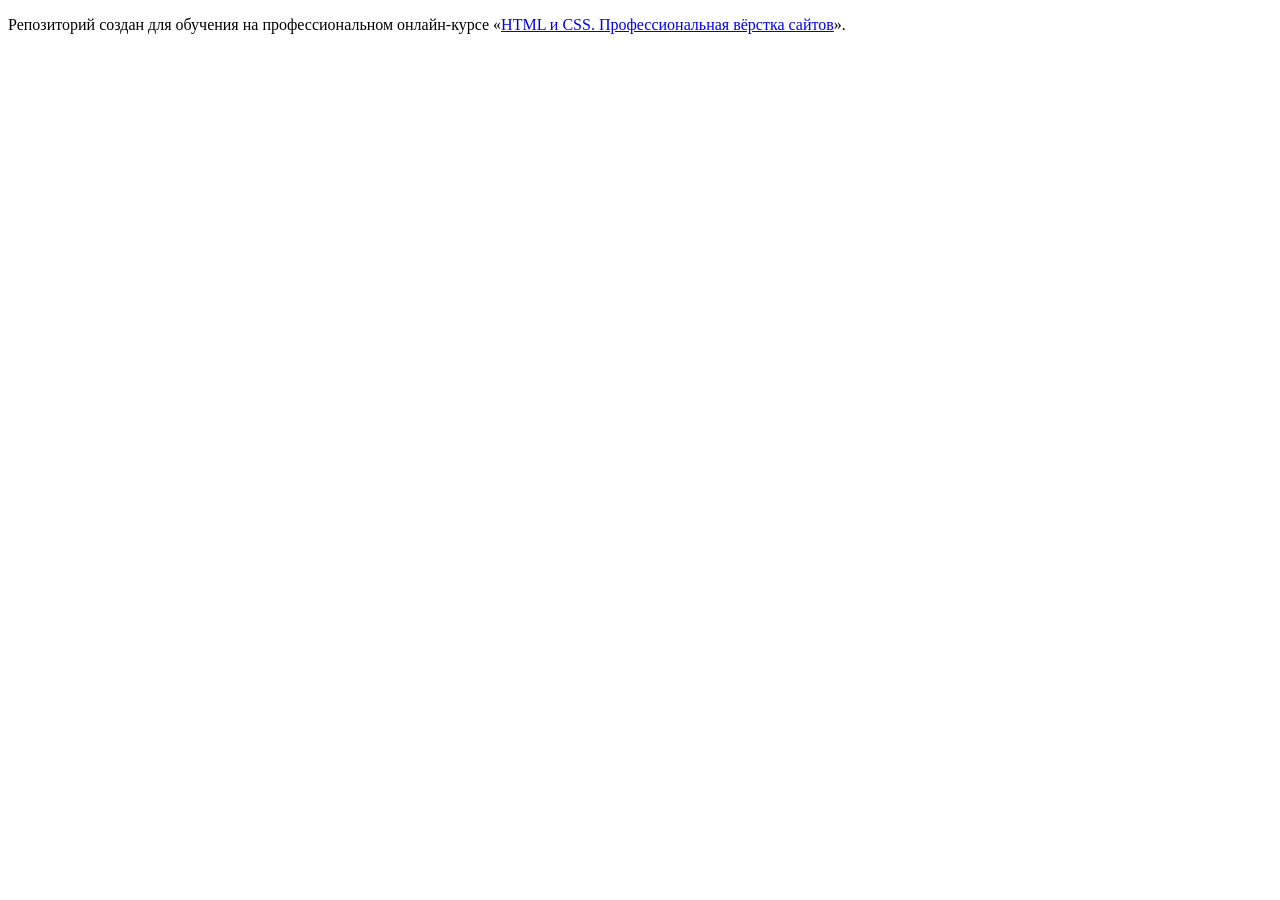
==== index.html @ 02543167 ":hatching_chick:" ====
<!DOCTYPE html>
<html lang="ru">
  <head>
    <meta charset="utf-8">
    <title>HTML Academy: Седона</title>
  </head>
  <body>

    <p>Репозиторий создан для обучения на профессиональном онлайн‑курсе «<a href="https://htmlacademy.ru/intensive/htmlcss">HTML и CSS. Профессиональная вёрстка сайтов</a>».</p>

  </body>
</html>
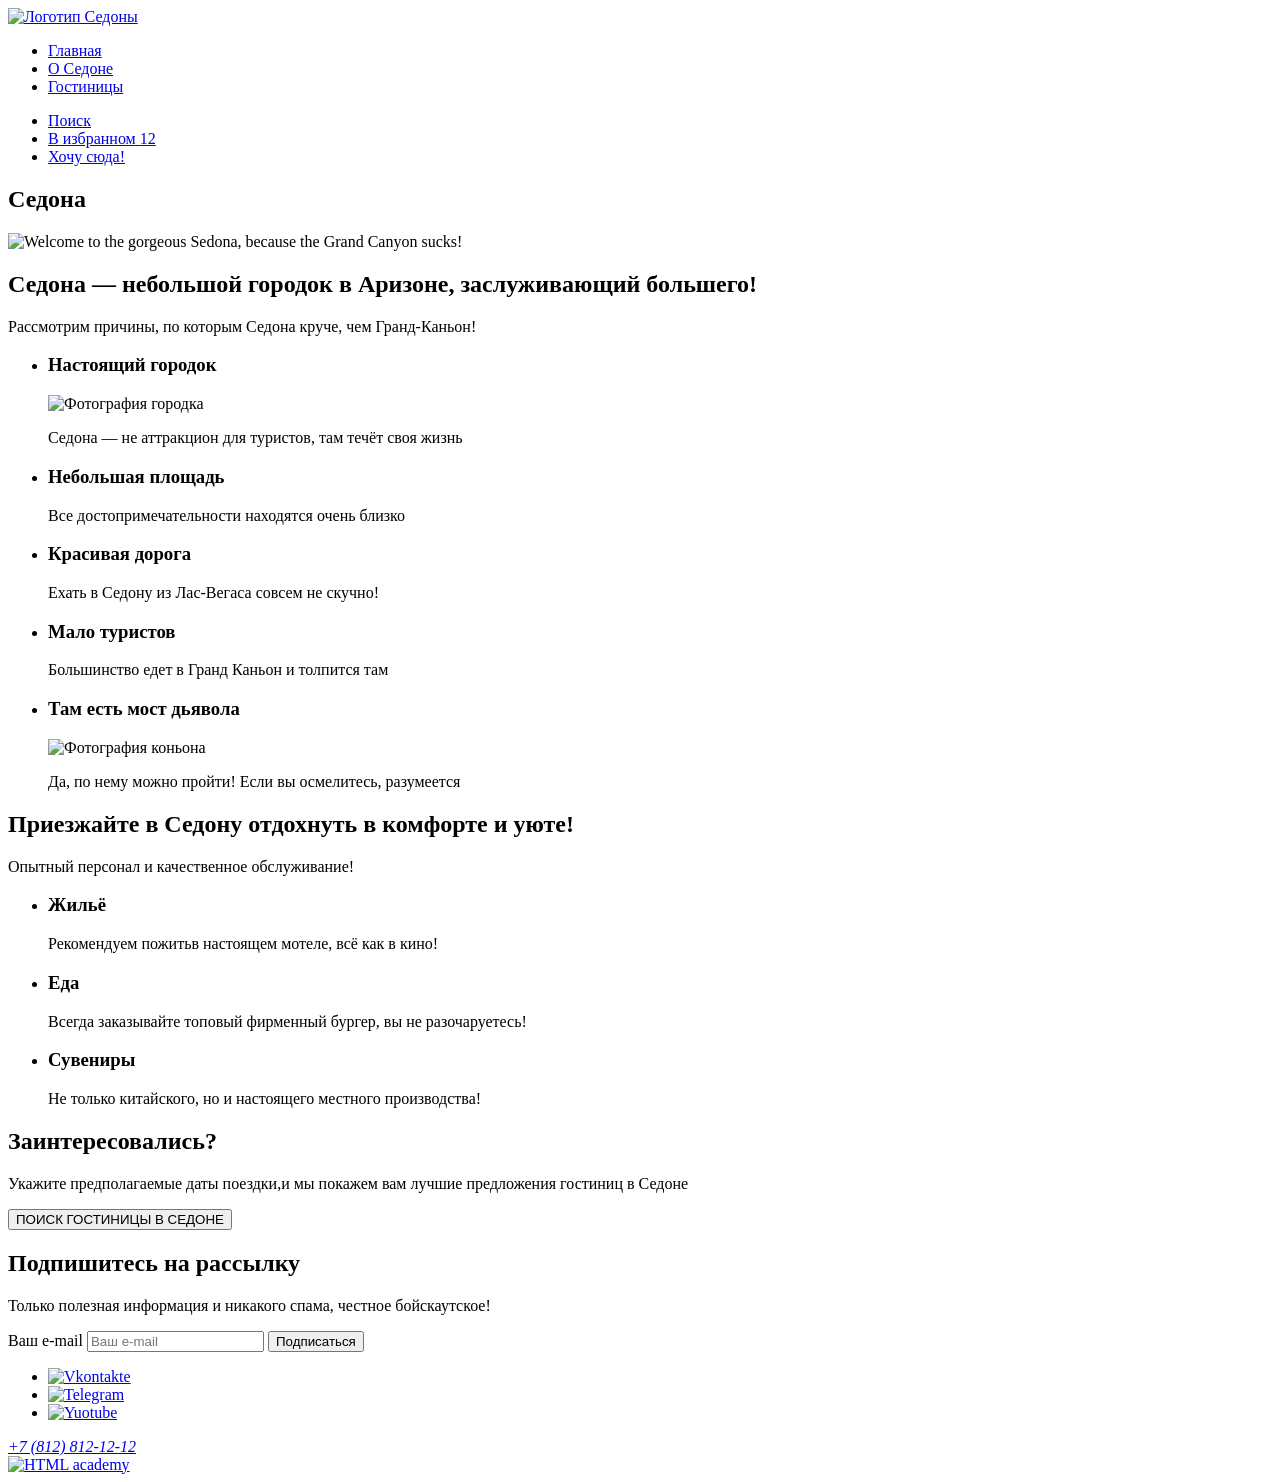
==== commit 915766ef: "Добавляет разметку всех страниц" ====
--- a/index.html
+++ b/index.html
@@ -2,11 +2,137 @@
 <html lang="ru">
   <head>
     <meta charset="utf-8">
-    <title>HTML Academy: Седона</title>
+    <title>Седона</title>
   </head>
   <body>
-
-    <p>Репозиторий создан для обучения на профессиональном онлайн‑курсе «<a href="https://htmlacademy.ru/intensive/htmlcss">HTML и CSS. Профессиональная вёрстка сайтов</a>».</p>
-
+    <header class="page-header">
+      <a href="index.html" class="header-logo">
+        <img src="#" alt="Логотип Седоны">
+      </a>
+      <nav class="navigation">
+        <ul class="navigation-list">
+          <li class="navigation-item navigation-item-current ">
+            <a class="navigation-link" href="index.html">Главная</a>
+          </li>
+          <li class="navigation-item">
+            <a class="navigation-link" href="#">О Седоне</a>
+          </li>
+          <li class="navigation-item">
+            <a class="navigation-link" href="catalog.html">Гостиницы</a>
+          </li>
+        </ul>
+        <ul class="navigation-list navigation-user">
+          <li class="navigation-item">
+            <a class="navigation-link" href="#">
+              <span class="visually-hidden">Поиск</span>
+            </a>
+          </li>
+          <li class="navigation-item">
+            <a class="navigation-link" href="#">
+              <span class="visually-hidden">В избранном</span>
+              <span class="count">12</span>
+            </a>
+          </li>
+          <li class="navigation-item">
+            <a class="navigation-link" href="#">
+              Хочу сюда!
+            </a>
+          </li>
+        </ul>
+      </nav>
+    </header>
+    <main class="main-index">
+      <section class="hero">
+        <h1 class="visually-hidden">Седона</h1>
+        <img src="#" alt="Welcome to the gorgeous Sedona, because the Grand Canyon sucks!">
+      </section>
+      <section class="advantages">
+        <h2 class="advantages-title">Седона — небольшой городок в Аризоне, заслуживающий большего!</h2>
+        <p class="advantages-discription">
+          Рассмотрим причины, по которым Седона круче, чем Гранд-Каньон!
+        </p>
+        <ul class="advantages-list">
+          <li class="advantages-item">
+            <h3 class="advantages-title">Настоящий городок</h3>
+            <img src="#" alt="Фотография городка">
+            <p class="advantages-discription">
+              Седона — не аттракцион для туристов, там течёт своя жизнь
+            </p>
+          </li>
+          <li class="advantages-item">
+            <h3 class="advantages-title">Небольшая площадь</h3>
+            <p class="advantages-discription">
+              Все достопримечательности находятся очень близко
+            </p>
+          </li>
+          <li class="advantages-item">
+            <h3 class="advantages-title">Красивая дорога</h3>
+            <p class="advantages-discription">
+              Ехать в Седону из Лас-Вегаса совсем не скучно!
+            </p>
+          </li>
+          <li class="advantages-item">
+            <h3 class="advantages-title">Мало туристов</h3>
+            <p class="advantages-discription">
+              Большинство едет в Гранд Каньон и толпится там
+            </p>
+          </li>
+          <li class="advantages-item">
+            <h3 class="advantages-title">Там есть мост дьявола</h3>
+            <img src="#" alt="Фотография коньона">
+            <p class="advantages-discription">Да, по нему можно пройти! Если вы осмелитесь, разумеется</p>
+          </li>
+        </ul>
+      </section>
+      <section class="services">
+        <h2 class="section-title">Приезжайте в Седону отдохнуть в комфорте и уюте!</h2>
+        <p class="services-discription">Опытный персонал и качественное обслуживание!</p>
+        <ul class="services-list">
+          <li class="services-item">
+            <h3 class="services-title">Жильё</h3>
+            <p class="services-discription">Рекомендуем пожитьв настоящем мотеле,
+    всё как в кино!</p>
+          </li>
+          <li class="services-item">
+            <h3 class="services-title">Еда</h3>
+            <p class="services-discription">Всегда заказывайте
+    топовый фирменный бургер, вы не разочаруетесь!</p>
+          </li>
+          <li class="services-item">
+            <h3 class="services-title">Сувениры</h3>
+            <p class="services-discription">Не только китайского,
+    но и настоящего местного производства!</p>
+          </li>
+        </ul>
+      </section>
+      <section class="booking">
+        <h2 class="booking-title">Заинтересовались?</h2>
+        <p class="booking-discription">Укажите предполагаемые даты поездки,и мы покажем вам лучшие предложения гостиниц в Седоне</p>
+        <button class="button" type="button">ПОИСК ГОСТИНИЦЫ В СЕДОНЕ</button>
+      </section>
+      <section class="newsletters">
+        <h2 class="newsletters-title">Подпишитесь на рассылку</h2>
+        <p class="newsletters-discription" >Только полезная информация и никакого спама, честное бойскаутское!</p>
+        <form class="newsletters-form" action="https://echo.htmlacademy.ru/" method="post">
+          <label class="visually-hidden"> Ваш e-mail
+            <input class="field" type="text" name="newsletters-email" placeholder="Ваш e-mail" required>
+          </label>
+          <button class="button" type="submit">Подписаться</button>
+        </form>
+      </section>
+    </main>
+    <footer class="page-footer">
+      <ul class="footer-social-contact">
+          <li class="social-contact-item"><a href="#"><img src="#" alt="Vkontakte"></a></li>
+          <li class="social-contact-item"><a href="#"><img src="#" alt="Telegram"></a></li>
+          <li class="social-contact-item"><a href="#"><img src="#" alt="Yuotube"></a></li>
+      </ul>
+      <address class="footer-contact">
+        <a class="footer-contact-phone" href="tel:+78128121212">+7 (812) 812-12-12</a>
+      </address>
+      <a class="" href="https://htmlacademy.ru/intensive/htmlcss">
+        <img src="#" alt="HTML academy">
+      </a>
+    </footer>
   </body>
 </html>
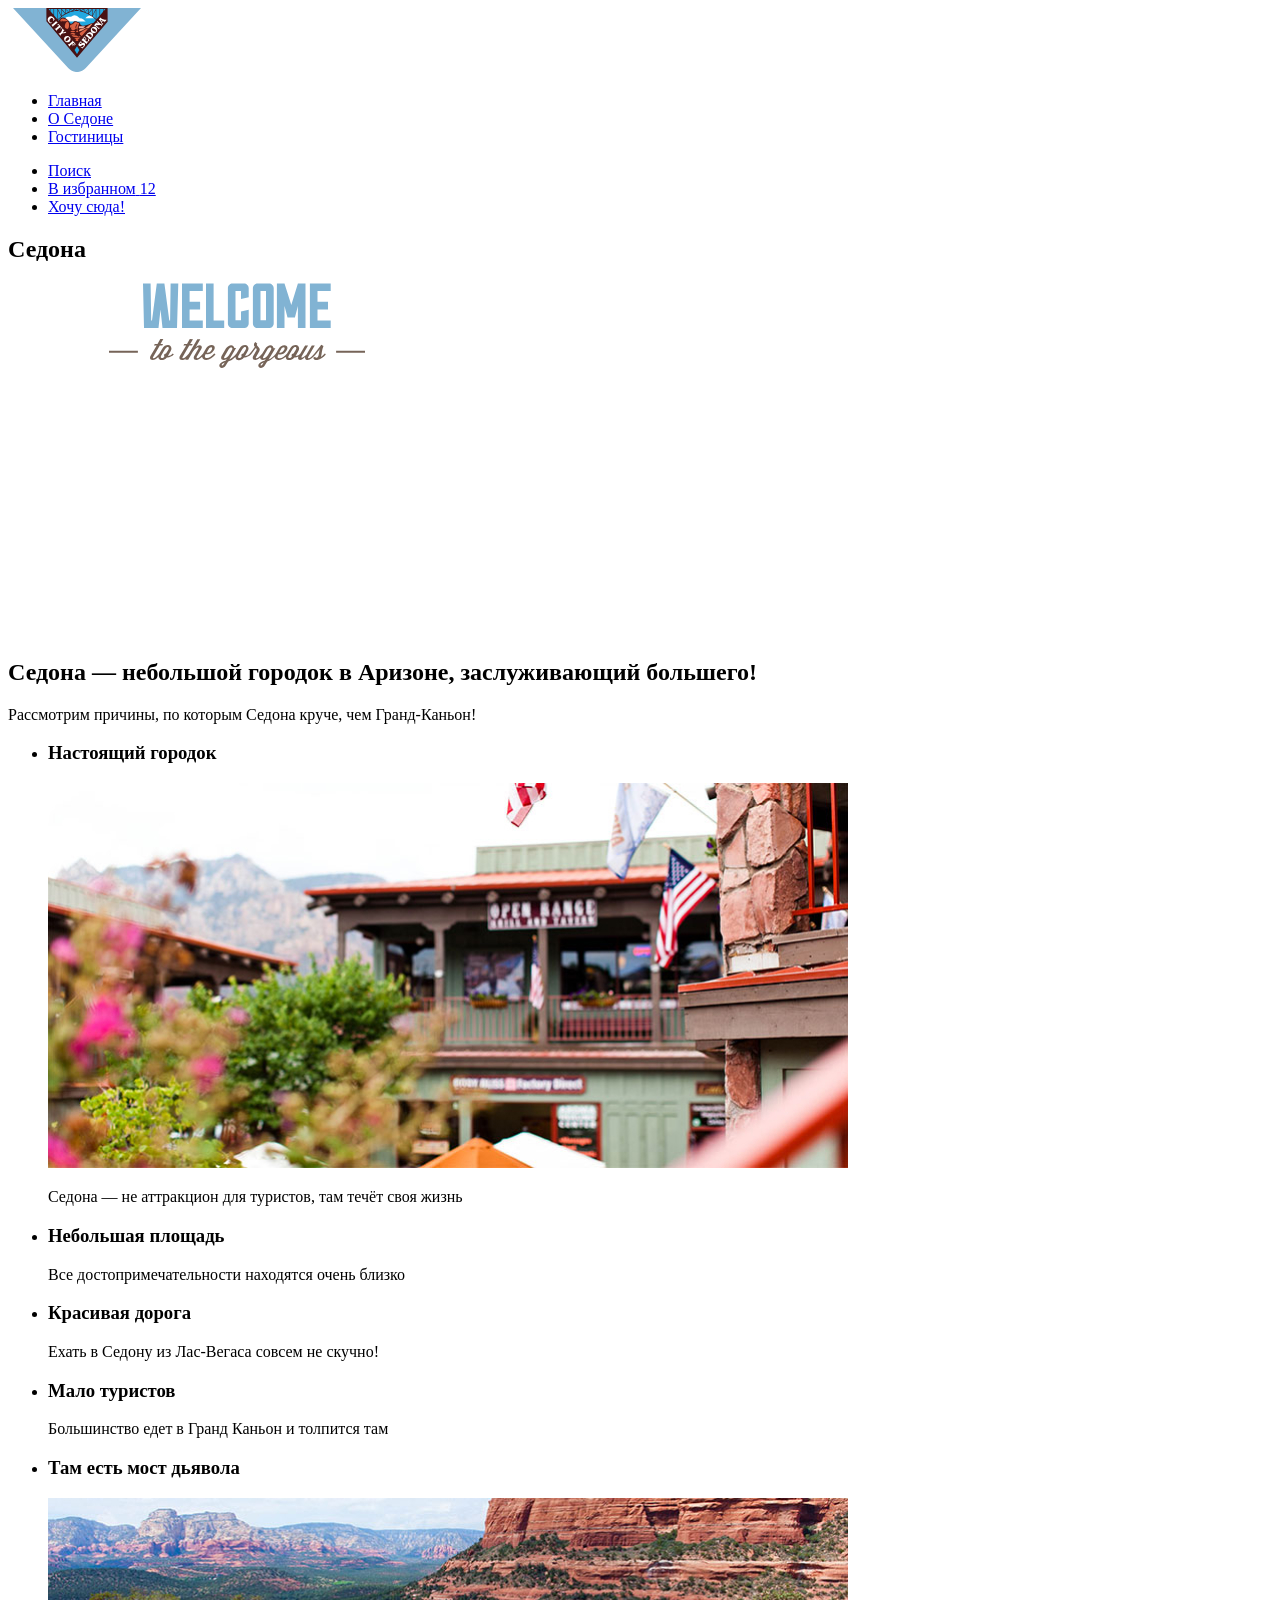
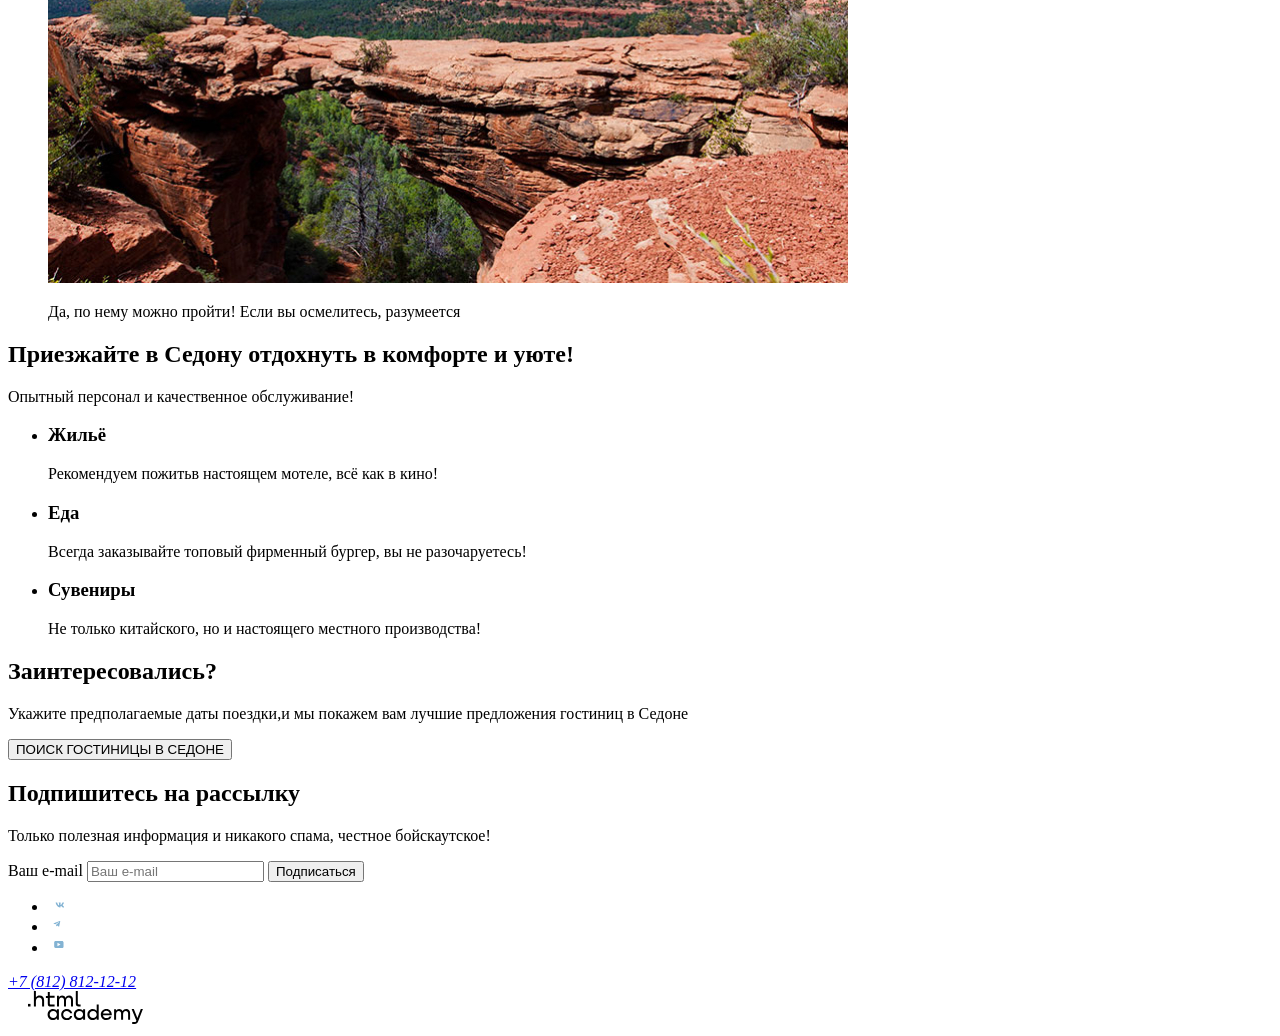
==== commit 9fd0c810: "Добавляет графику частично" ====
--- a/index.html
+++ b/index.html
@@ -1,13 +1,15 @@
 <!DOCTYPE html>
 <html lang="ru">
+
   <head>
     <meta charset="utf-8">
     <title>Седона</title>
   </head>
+
   <body>
     <header class="page-header">
       <a href="index.html" class="header-logo">
-        <img src="#" alt="Логотип Седоны">
+        <img src="images/logo-Sedona.svg"  width="138" height="64" alt="Логотип Седоны">
       </a>
       <nav class="navigation">
         <ul class="navigation-list">
@@ -44,7 +46,7 @@
     <main class="main-index">
       <section class="hero">
         <h1 class="visually-hidden">Седона</h1>
-        <img src="#" alt="Welcome to the gorgeous Sedona, because the Grand Canyon sucks!">
+        <img src="images/welcome-sedona.svg" width="458" height="352" alt="Welcome to the gorgeous Sedona, because the Grand Canyon sucks!">
       </section>
       <section class="advantages">
         <h2 class="advantages-title">Седона — небольшой городок в Аризоне, заслуживающий большего!</h2>
@@ -54,7 +56,7 @@
         <ul class="advantages-list">
           <li class="advantages-item">
             <h3 class="advantages-title">Настоящий городок</h3>
-            <img src="#" alt="Фотография городка">
+            <img src="images/photo-1.jpg" width="800" height="385" alt="Фотография городка">
             <p class="advantages-discription">
               Седона — не аттракцион для туристов, там течёт своя жизнь
             </p>
@@ -79,7 +81,7 @@
           </li>
           <li class="advantages-item">
             <h3 class="advantages-title">Там есть мост дьявола</h3>
-            <img src="#" alt="Фотография коньона">
+            <img src="images/photo-2.jpg" width="800" height="385" alt="Фотография коньона">
             <p class="advantages-discription">Да, по нему можно пройти! Если вы осмелитесь, разумеется</p>
           </li>
         </ul>
@@ -91,30 +93,31 @@
           <li class="services-item">
             <h3 class="services-title">Жильё</h3>
             <p class="services-discription">Рекомендуем пожитьв настоящем мотеле,
-    всё как в кино!</p>
+              всё как в кино!</p>
           </li>
           <li class="services-item">
             <h3 class="services-title">Еда</h3>
             <p class="services-discription">Всегда заказывайте
-    топовый фирменный бургер, вы не разочаруетесь!</p>
+              топовый фирменный бургер, вы не разочаруетесь!</p>
           </li>
           <li class="services-item">
             <h3 class="services-title">Сувениры</h3>
             <p class="services-discription">Не только китайского,
-    но и настоящего местного производства!</p>
+              но и настоящего местного производства!</p>
           </li>
         </ul>
       </section>
       <section class="booking">
         <h2 class="booking-title">Заинтересовались?</h2>
-        <p class="booking-discription">Укажите предполагаемые даты поездки,и мы покажем вам лучшие предложения гостиниц в Седоне</p>
+        <p class="booking-discription">Укажите предполагаемые даты поездки,и мы покажем вам лучшие предложения гостиниц
+          в Седоне</p>
         <button class="button" type="button">ПОИСК ГОСТИНИЦЫ В СЕДОНЕ</button>
       </section>
       <section class="newsletters">
         <h2 class="newsletters-title">Подпишитесь на рассылку</h2>
-        <p class="newsletters-discription" >Только полезная информация и никакого спама, честное бойскаутское!</p>
+        <p class="newsletters-discription">Только полезная информация и никакого спама, честное бойскаутское!</p>
         <form class="newsletters-form" action="https://echo.htmlacademy.ru/" method="post">
-          <label class="visually-hidden"> Ваш e-mail
+          <label class="visually-hidden"> <span class="visually-hidden">Ваш e-mail</span>
             <input class="field" type="text" name="newsletters-email" placeholder="Ваш e-mail" required>
           </label>
           <button class="button" type="submit">Подписаться</button>
@@ -123,16 +126,17 @@
     </main>
     <footer class="page-footer">
       <ul class="footer-social-contact">
-          <li class="social-contact-item"><a href="#"><img src="#" alt="Vkontakte"></a></li>
-          <li class="social-contact-item"><a href="#"><img src="#" alt="Telegram"></a></li>
-          <li class="social-contact-item"><a href="#"><img src="#" alt="Yuotube"></a></li>
+        <li class="social-contact-item"><a href="#"><img src="images/social-vk.svg" width="24" height="14" alt="Vkontakte"></a></li>
+        <li class="social-contact-item"><a href="#"><img src="images/social-telegram.svg" width="18" height="16" alt="Telegram"></a></li>
+        <li class="social-contact-item"><a href="#"><img src="images/social-youtube.svg" width="22" height="17" alt="Yuotube"></a></li>
       </ul>
       <address class="footer-contact">
         <a class="footer-contact-phone" href="tel:+78128121212">+7 (812) 812-12-12</a>
       </address>
       <a class="" href="https://htmlacademy.ru/intensive/htmlcss">
-        <img src="#" alt="HTML academy">
+        <img src="images/Logo-html.svg" width="155" height="33" alt="HTML academy">
       </a>
     </footer>
   </body>
+
 </html>
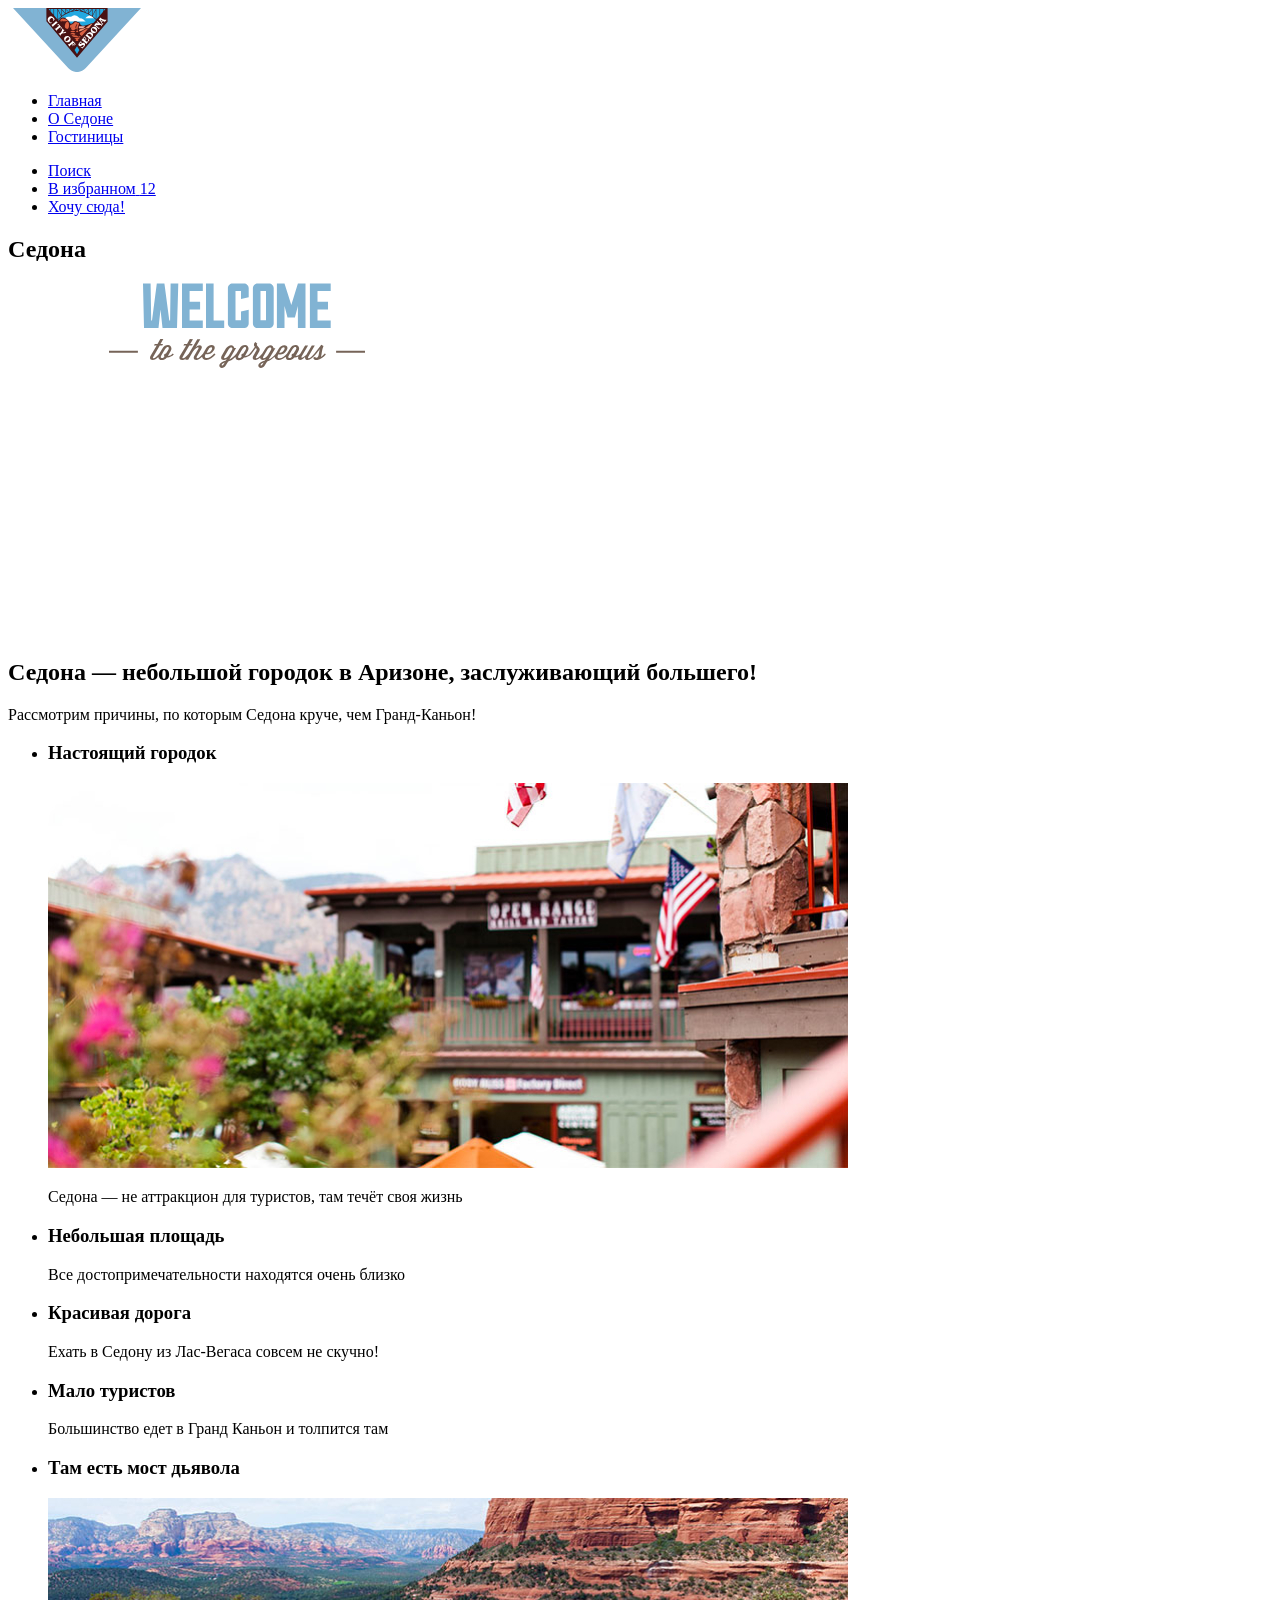
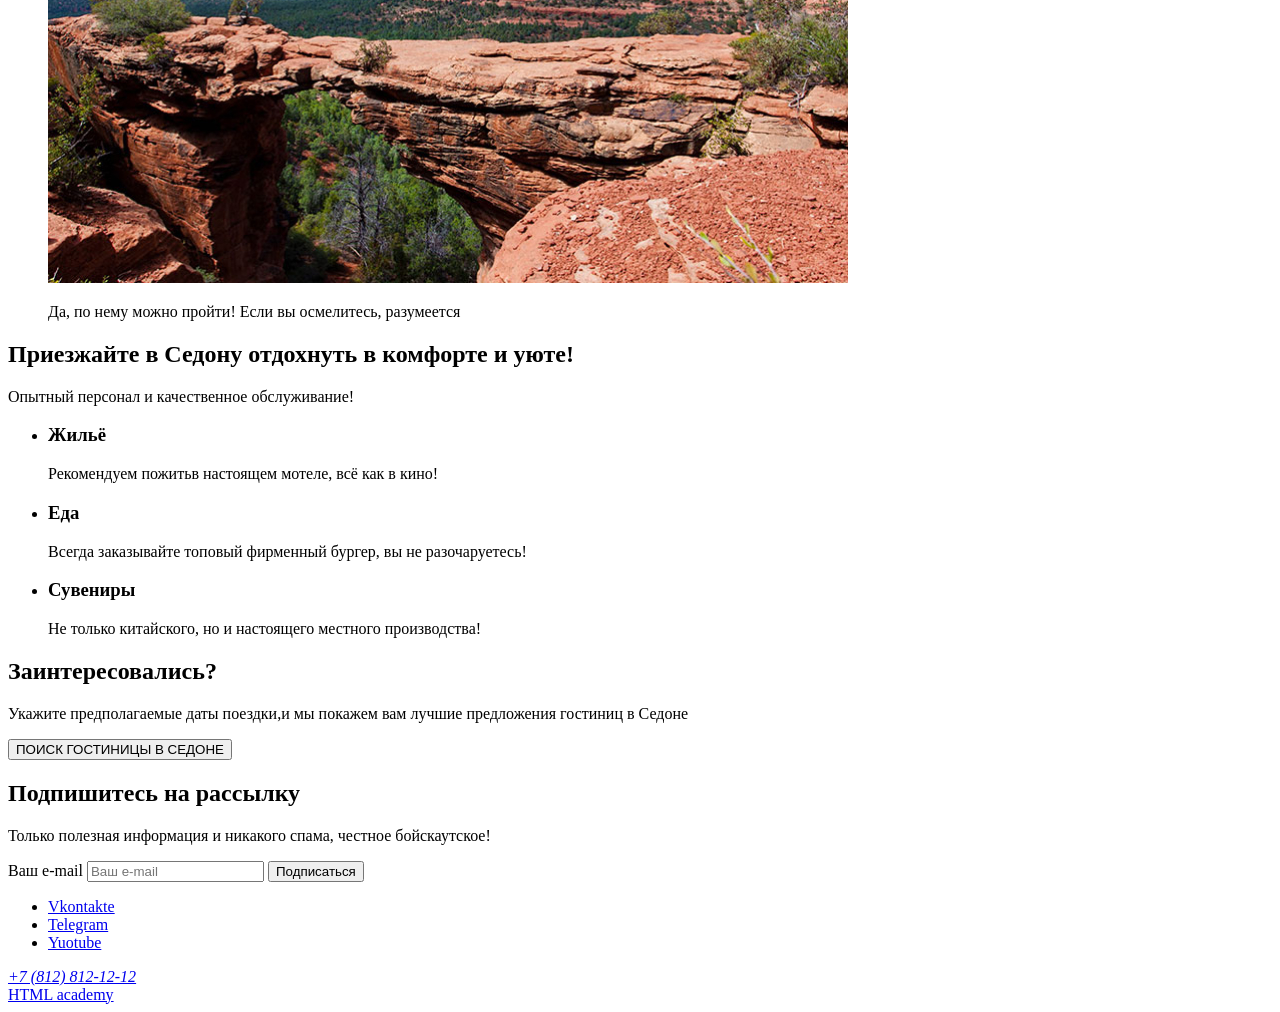
==== commit dbba3db8: "Добавляет графику" ====
--- a/index.html
+++ b/index.html
@@ -46,7 +46,7 @@
     <main class="main-index">
       <section class="hero">
         <h1 class="visually-hidden">Седона</h1>
-        <img src="images/welcome-sedona.svg" width="458" height="352" alt="Welcome to the gorgeous Sedona, because the Grand Canyon sucks!">
+        <img src="images/index/welcome-sedona.svg" width="458" height="352" alt="Welcome to the gorgeous Sedona, because the Grand Canyon sucks!">
       </section>
       <section class="advantages">
         <h2 class="advantages-title">Седона — небольшой городок в Аризоне, заслуживающий большего!</h2>
@@ -56,7 +56,7 @@
         <ul class="advantages-list">
           <li class="advantages-item">
             <h3 class="advantages-title">Настоящий городок</h3>
-            <img src="images/photo-1.jpg" width="800" height="385" alt="Фотография городка">
+            <img src="images/index/real-town.jpg" width="800" height="385" alt="Фотография городка">
             <p class="advantages-discription">
               Седона — не аттракцион для туристов, там течёт своя жизнь
             </p>
@@ -81,7 +81,7 @@
           </li>
           <li class="advantages-item">
             <h3 class="advantages-title">Там есть мост дьявола</h3>
-            <img src="images/photo-2.jpg" width="800" height="385" alt="Фотография коньона">
+            <img src="images/index/devils- bridge.jpg" width="800" height="385" alt="Фотография коньона">
             <p class="advantages-discription">Да, по нему можно пройти! Если вы осмелитесь, разумеется</p>
           </li>
         </ul>
@@ -126,15 +126,21 @@
     </main>
     <footer class="page-footer">
       <ul class="footer-social-contact">
-        <li class="social-contact-item"><a href="#"><img src="images/social-vk.svg" width="24" height="14" alt="Vkontakte"></a></li>
-        <li class="social-contact-item"><a href="#"><img src="images/social-telegram.svg" width="18" height="16" alt="Telegram"></a></li>
-        <li class="social-contact-item"><a href="#"><img src="images/social-youtube.svg" width="22" height="17" alt="Yuotube"></a></li>
+        <li class="social-contact-item">
+          <a href="#"><span class="visually-hidden">Vkontakte</span></a>
+        </li>
+        <li class="social-contact-item">
+          <a href="#"><span class="visually-hidden">Telegram</span></a>
+        </li>
+        <li class="social-contact-item">
+          <a href="#"><span class="visually-hidden">Yuotube</span></a>
+        </li>
       </ul>
       <address class="footer-contact">
         <a class="footer-contact-phone" href="tel:+78128121212">+7 (812) 812-12-12</a>
       </address>
       <a class="" href="https://htmlacademy.ru/intensive/htmlcss">
-        <img src="images/Logo-html.svg" width="155" height="33" alt="HTML academy">
+        <span class="visually-hidden">HTML academy</span>
       </a>
     </footer>
   </body>
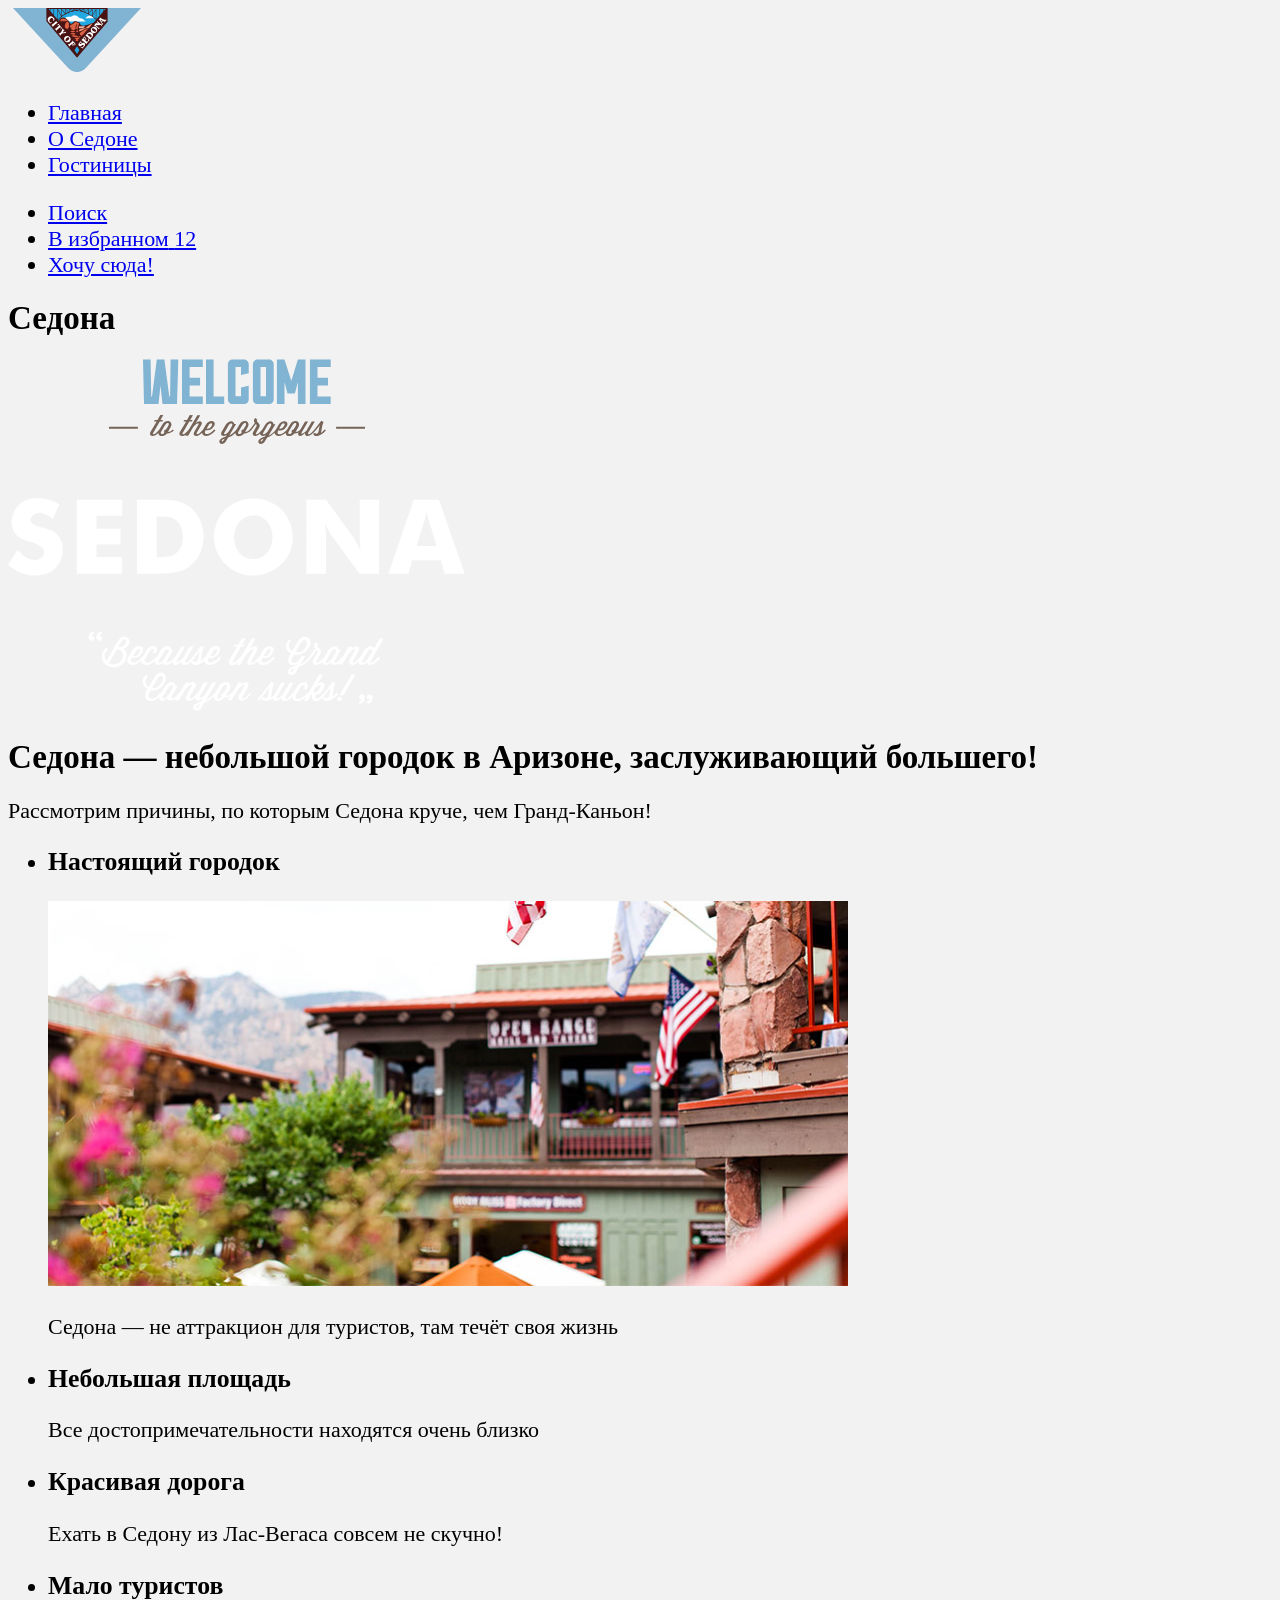
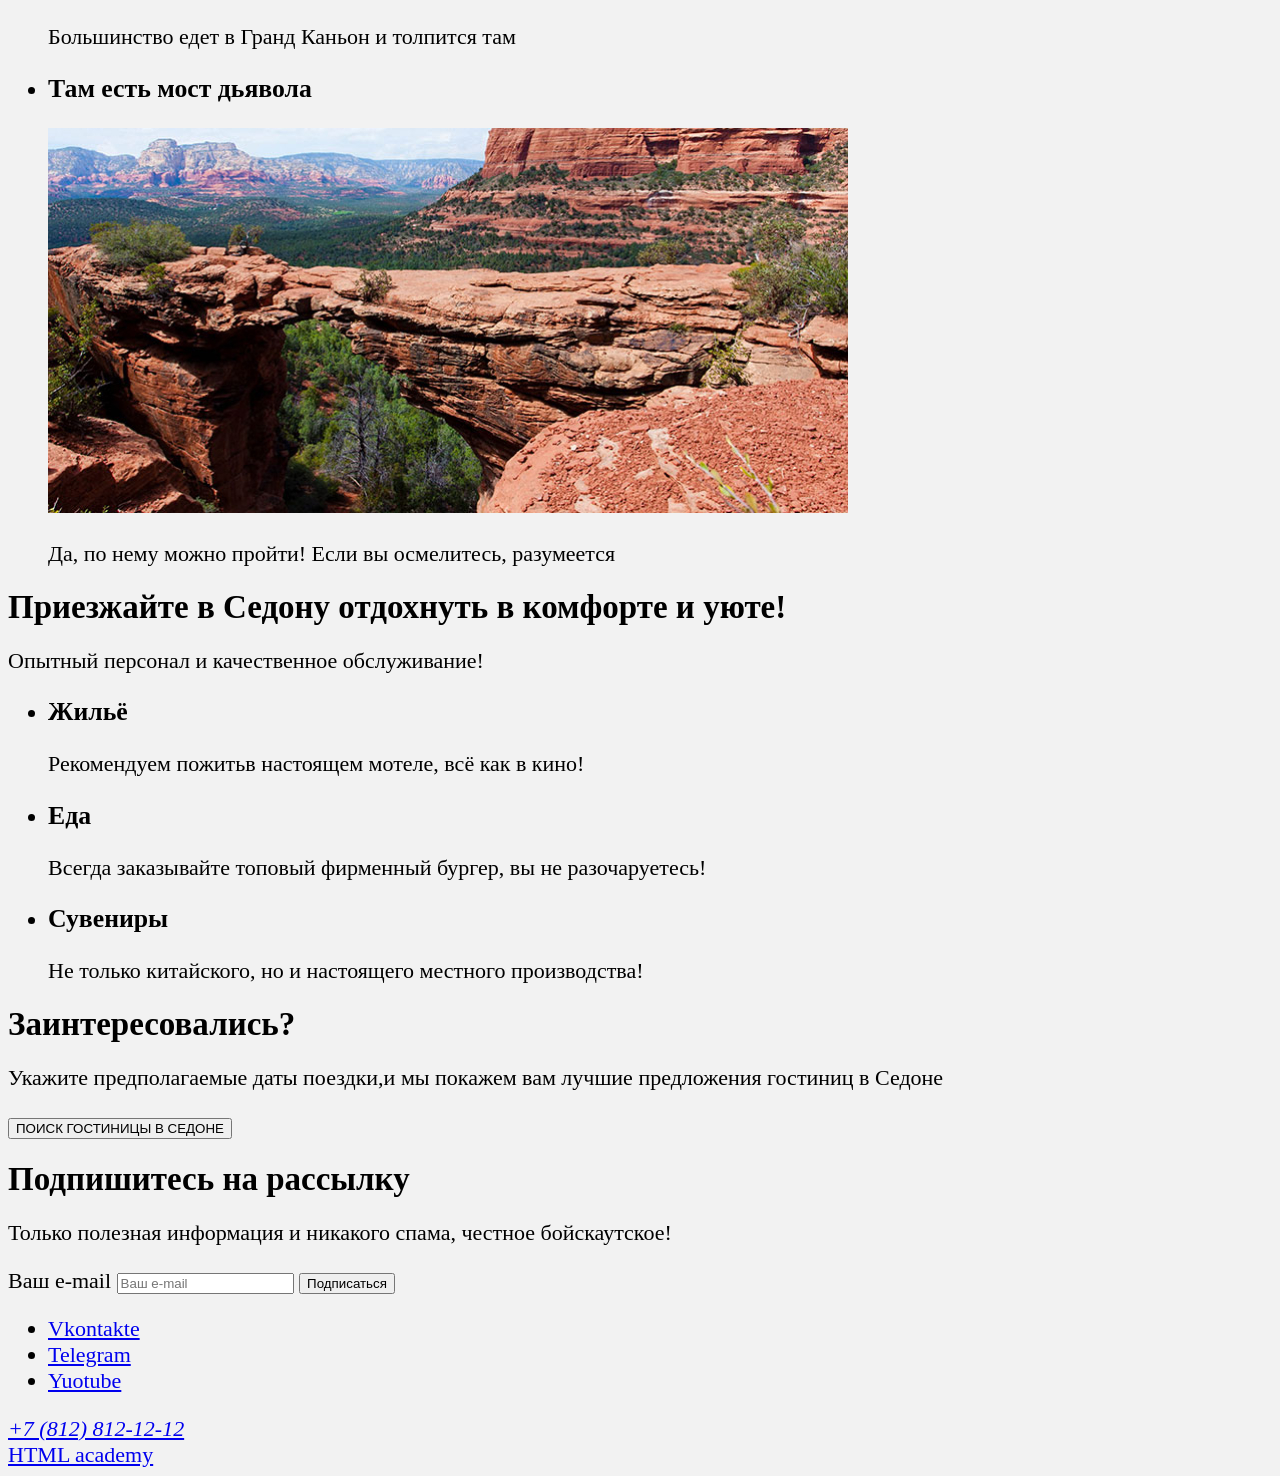
==== commit 62ad7ee3: "Добавляет графику на сайт. Финальный вариант" ====
--- a/index.html
+++ b/index.html
@@ -4,12 +4,13 @@
   <head>
     <meta charset="utf-8">
     <title>Седона</title>
+    <link rel="stylesheet" href="styles/style.css">
   </head>
 
   <body>
     <header class="page-header">
       <a href="index.html" class="header-logo">
-        <img src="images/logo-Sedona.svg"  width="138" height="64" alt="Логотип Седоны">
+        <img src="images/logo-sedona.svg"  width="138" height="64" alt="Логотип Седоны">
       </a>
       <nav class="navigation">
         <ul class="navigation-list">
@@ -81,7 +82,7 @@
           </li>
           <li class="advantages-item">
             <h3 class="advantages-title">Там есть мост дьявола</h3>
-            <img src="images/index/devils- bridge.jpg" width="800" height="385" alt="Фотография коньона">
+            <img src="images/index/devils-bridge.jpg" width="800" height="385" alt="Фотография коньона">
             <p class="advantages-discription">Да, по нему можно пройти! Если вы осмелитесь, разумеется</p>
           </li>
         </ul>
@@ -127,19 +128,19 @@
     <footer class="page-footer">
       <ul class="footer-social-contact">
         <li class="social-contact-item">
-          <a href="#"><span class="visually-hidden">Vkontakte</span></a>
+          <a href="https://vk.com/htmlacademy"><span class="visually-hidden">Vkontakte</span></a>
         </li>
         <li class="social-contact-item">
-          <a href="#"><span class="visually-hidden">Telegram</span></a>
+          <a href="https://t.me/htmlacademy"><span class="visually-hidden">Telegram</span></a>
         </li>
         <li class="social-contact-item">
-          <a href="#"><span class="visually-hidden">Yuotube</span></a>
+          <a href="https://www.youtube.com/user/htmlacademyru"><span class="visually-hidden">Yuotube</span></a>
         </li>
       </ul>
       <address class="footer-contact">
         <a class="footer-contact-phone" href="tel:+78128121212">+7 (812) 812-12-12</a>
       </address>
-      <a class="" href="https://htmlacademy.ru/intensive/htmlcss">
+      <a class="footer-contact-link-htmlacademy" href="https://htmlacademy.ru/intensive/htmlcss">
         <span class="visually-hidden">HTML academy</span>
       </a>
     </footer>
--- a/styles/style.css
+++ b/styles/style.css
@@ -0,0 +1,22 @@
+@font-face {
+  font-family:"PT Sans";
+  font-style: normal;
+  font-weight: 400;
+  src: url(../fonts/ptsans-400.woff2) format("woff2");
+  font-display: swap;
+}
+@font-face {
+  font-family: "PT Sans";
+  font-style: normal;
+  font-weight: 700;
+  src: url(../fonts/ptsans-700.woff2) format("woff2");
+  font-display: swap;
+}
+
+body {
+  font-family: "PT Sans" sans-serif;
+  font-size: 22px;
+  line-height: 26px;
+  background-color: #F2F2F2;
+;
+}
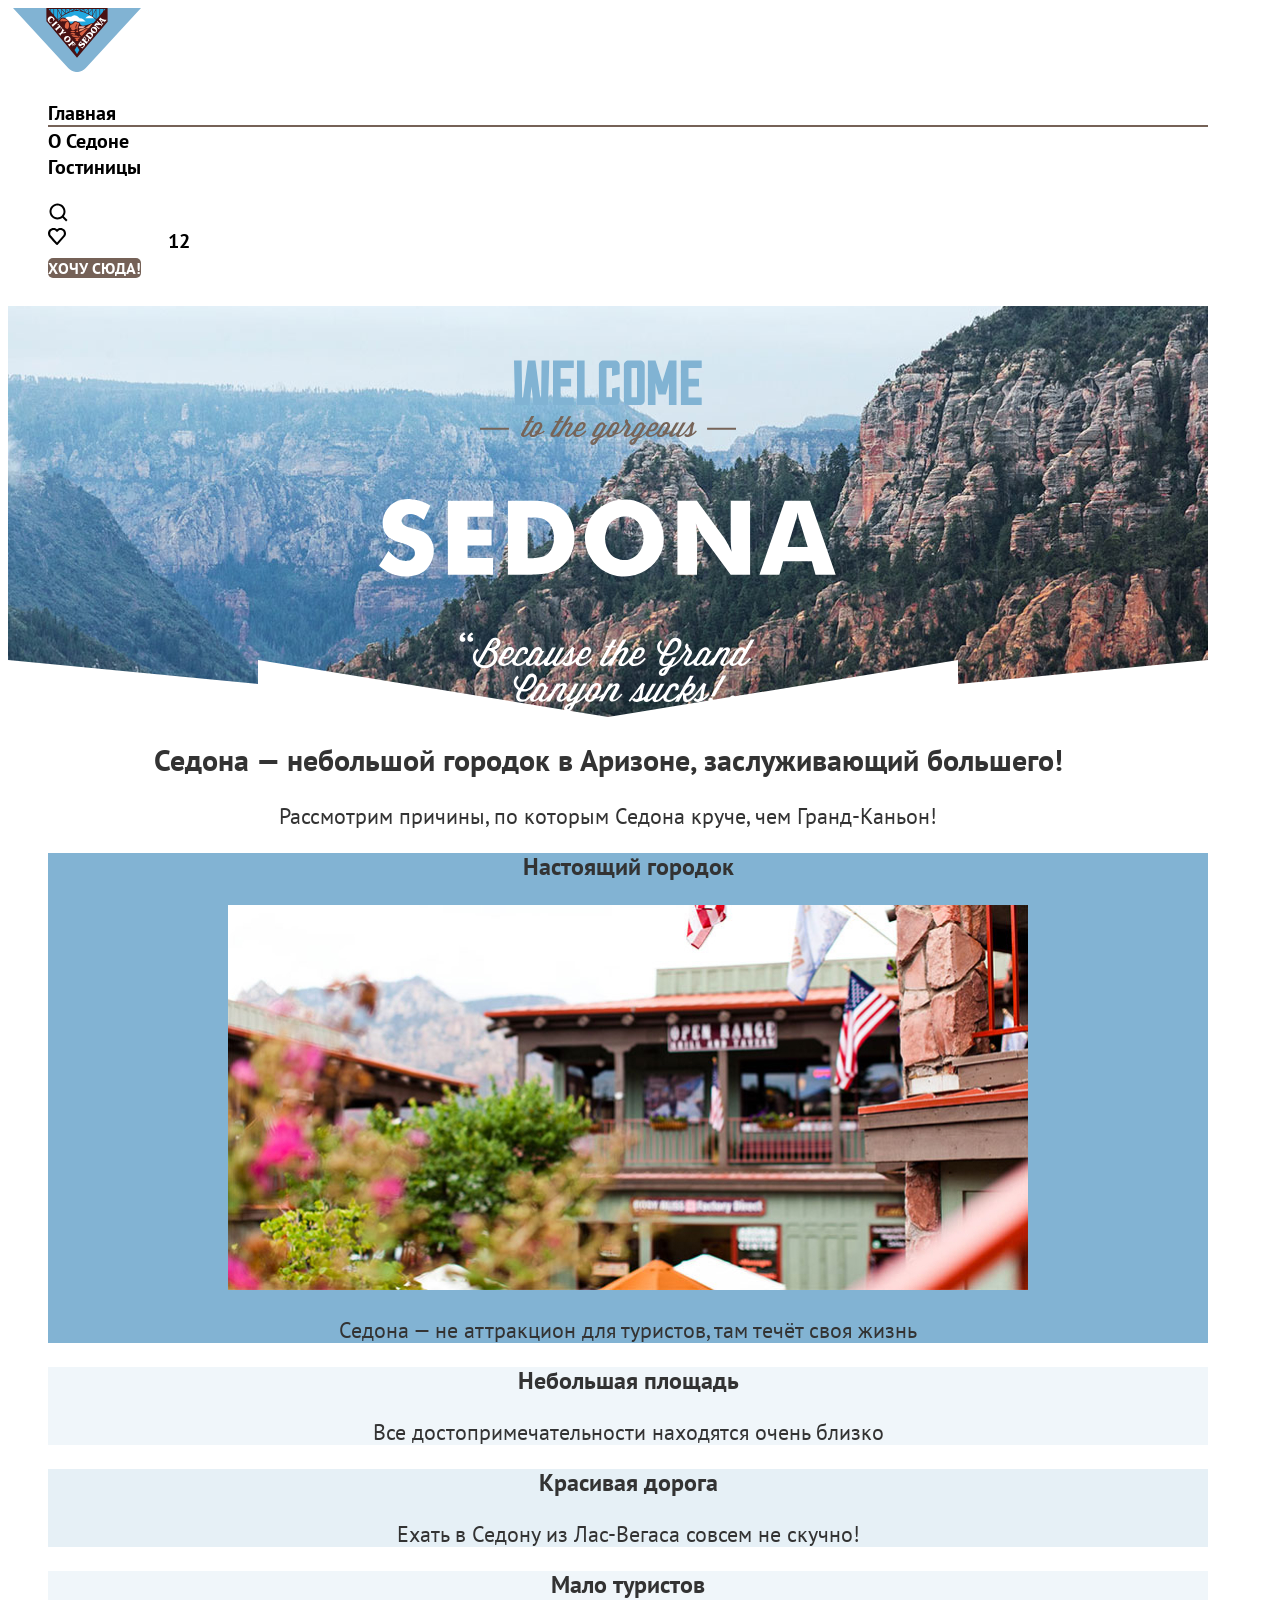
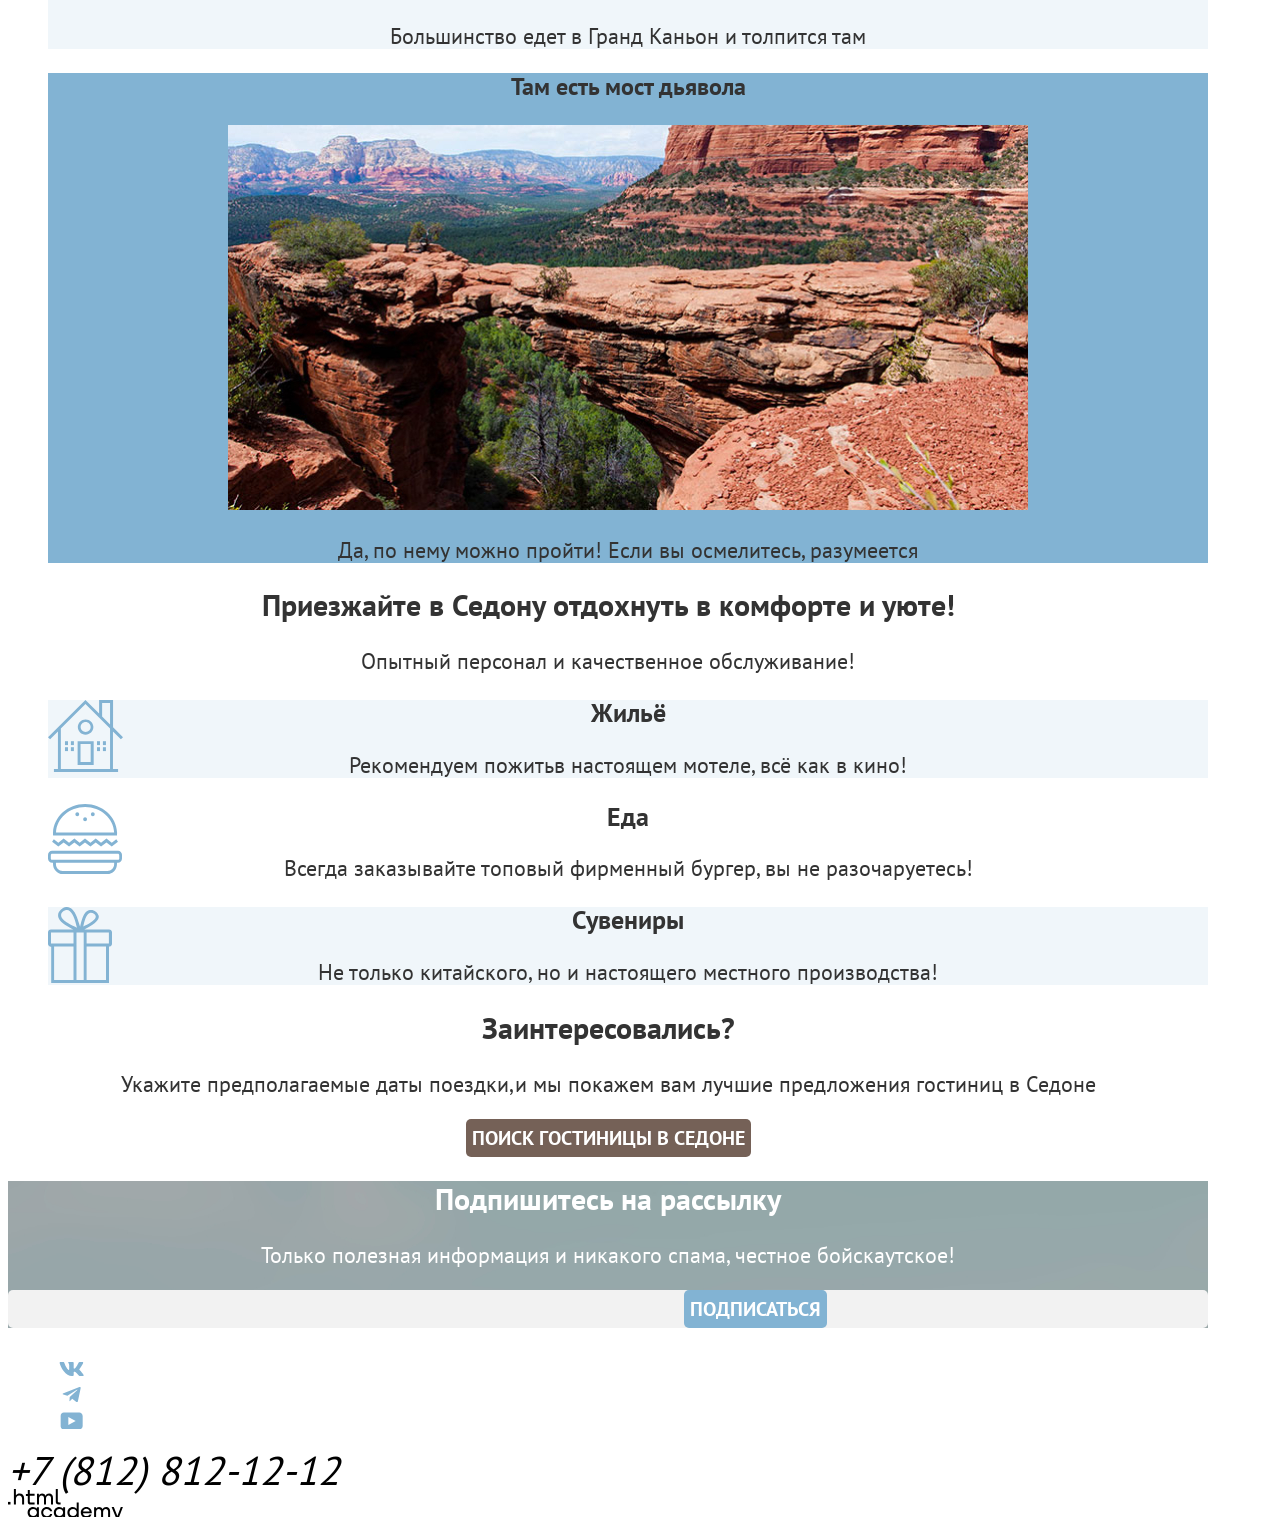
==== commit d7c8e65f: "Добавляет стилизацию. Частично." ====
--- a/index.html
+++ b/index.html
@@ -14,7 +14,7 @@
       </a>
       <nav class="navigation">
         <ul class="navigation-list">
-          <li class="navigation-item navigation-item-current ">
+          <li class="navigation-item navigation-item-current">
             <a class="navigation-link" href="index.html">Главная</a>
           </li>
           <li class="navigation-item">
@@ -24,20 +24,20 @@
             <a class="navigation-link" href="catalog.html">Гостиницы</a>
           </li>
         </ul>
-        <ul class="navigation-list navigation-user">
+        <ul class="navigation-list-user">
           <li class="navigation-item">
-            <a class="navigation-link" href="#">
+            <a class="navigation-link navigation-user-search" href="#">
               <span class="visually-hidden">Поиск</span>
             </a>
           </li>
           <li class="navigation-item">
-            <a class="navigation-link" href="#">
+            <a class="navigation-link navigation-user-favorites" href="#">
               <span class="visually-hidden">В избранном</span>
               <span class="count">12</span>
             </a>
           </li>
           <li class="navigation-item">
-            <a class="navigation-link" href="#">
+            <a class="navigation-link navigation-user-here" href="#">
               Хочу сюда!
             </a>
           </li>
@@ -50,91 +50,91 @@
         <img src="images/index/welcome-sedona.svg" width="458" height="352" alt="Welcome to the gorgeous Sedona, because the Grand Canyon sucks!">
       </section>
       <section class="advantages">
-        <h2 class="advantages-title">Седона — небольшой городок в Аризоне, заслуживающий большего!</h2>
+        <h2 class="advantages-title title">Седона — небольшой городок в Аризоне, заслуживающий большего!</h2>
         <p class="advantages-discription">
           Рассмотрим причины, по которым Седона круче, чем Гранд-Каньон!
         </p>
         <ul class="advantages-list">
           <li class="advantages-item">
-            <h3 class="advantages-title">Настоящий городок</h3>
+            <h3 class="advantages-item-title">Настоящий городок</h3>
             <img src="images/index/real-town.jpg" width="800" height="385" alt="Фотография городка">
             <p class="advantages-discription">
               Седона — не аттракцион для туристов, там течёт своя жизнь
             </p>
           </li>
           <li class="advantages-item">
-            <h3 class="advantages-title">Небольшая площадь</h3>
+            <h3 class="advantages-item-title">Небольшая площадь</h3>
             <p class="advantages-discription">
               Все достопримечательности находятся очень близко
             </p>
           </li>
           <li class="advantages-item">
-            <h3 class="advantages-title">Красивая дорога</h3>
+            <h3 class="advantages-item-title">Красивая дорога</h3>
             <p class="advantages-discription">
               Ехать в Седону из Лас-Вегаса совсем не скучно!
             </p>
           </li>
           <li class="advantages-item">
-            <h3 class="advantages-title">Мало туристов</h3>
+            <h3 class="advantages-item-title">Мало туристов</h3>
             <p class="advantages-discription">
               Большинство едет в Гранд Каньон и толпится там
             </p>
           </li>
           <li class="advantages-item">
-            <h3 class="advantages-title">Там есть мост дьявола</h3>
+            <h3 class="advantages-item-title">Там есть мост дьявола</h3>
             <img src="images/index/devils-bridge.jpg" width="800" height="385" alt="Фотография коньона">
             <p class="advantages-discription">Да, по нему можно пройти! Если вы осмелитесь, разумеется</p>
           </li>
         </ul>
       </section>
       <section class="services">
-        <h2 class="section-title">Приезжайте в Седону отдохнуть в комфорте и уюте!</h2>
+        <h2 class="services-title title">Приезжайте в Седону отдохнуть в комфорте и уюте!</h2>
         <p class="services-discription">Опытный персонал и качественное обслуживание!</p>
         <ul class="services-list">
-          <li class="services-item">
-            <h3 class="services-title">Жильё</h3>
+          <li class="services-item apartments">
+            <h3 class="services-item-title">Жильё</h3>
             <p class="services-discription">Рекомендуем пожитьв настоящем мотеле,
               всё как в кино!</p>
           </li>
-          <li class="services-item">
-            <h3 class="services-title">Еда</h3>
+          <li class="services-item food">
+            <h3 class="services-item-title">Еда</h3>
             <p class="services-discription">Всегда заказывайте
               топовый фирменный бургер, вы не разочаруетесь!</p>
           </li>
-          <li class="services-item">
-            <h3 class="services-title">Сувениры</h3>
+          <li class="services-item souvenirs">
+            <h3 class="services-item-title">Сувениры</h3>
             <p class="services-discription">Не только китайского,
               но и настоящего местного производства!</p>
           </li>
         </ul>
       </section>
       <section class="booking">
-        <h2 class="booking-title">Заинтересовались?</h2>
+        <h2 class="booking-title title">Заинтересовались?</h2>
         <p class="booking-discription">Укажите предполагаемые даты поездки,и мы покажем вам лучшие предложения гостиниц
           в Седоне</p>
-        <button class="button" type="button">ПОИСК ГОСТИНИЦЫ В СЕДОНЕ</button>
+        <button class="booking-button" type="button">ПОИСК ГОСТИНИЦЫ В СЕДОНЕ</button>
       </section>
       <section class="newsletters">
-        <h2 class="newsletters-title">Подпишитесь на рассылку</h2>
+        <h2 class="newsletters-title title">Подпишитесь на рассылку</h2>
         <p class="newsletters-discription">Только полезная информация и никакого спама, честное бойскаутское!</p>
         <form class="newsletters-form" action="https://echo.htmlacademy.ru/" method="post">
           <label class="visually-hidden"> <span class="visually-hidden">Ваш e-mail</span>
             <input class="field" type="text" name="newsletters-email" placeholder="Ваш e-mail" required>
           </label>
-          <button class="button" type="submit">Подписаться</button>
+          <button class="newsletters-button" type="submit">Подписаться</button>
         </form>
       </section>
     </main>
     <footer class="page-footer">
       <ul class="footer-social-contact">
         <li class="social-contact-item">
-          <a href="https://vk.com/htmlacademy"><span class="visually-hidden">Vkontakte</span></a>
+          <a class="social-link vk" href="https://vk.com/htmlacademy"><span class="visually-hidden">Vkontakte</span></a>
         </li>
         <li class="social-contact-item">
-          <a href="https://t.me/htmlacademy"><span class="visually-hidden">Telegram</span></a>
+          <a class="social-link telegram" href="https://t.me/htmlacademy"><span class="visually-hidden">Telegram</span></a>
         </li>
         <li class="social-contact-item">
-          <a href="https://www.youtube.com/user/htmlacademyru"><span class="visually-hidden">Yuotube</span></a>
+          <a class="social-link youtube" href="https://www.youtube.com/user/htmlacademyru"><span class="visually-hidden">Yuotube</span></a>
         </li>
       </ul>
       <address class="footer-contact">
--- a/styles/style.css
+++ b/styles/style.css
@@ -14,9 +14,203 @@
 }
 
 body {
-  font-family: "PT Sans" sans-serif;
+  font-family: "PT Sans", sans-serif;
   font-size: 22px;
   line-height: 26px;
+  color:#333333;
+  background-color: #FFFFFF;
+  width: 1200px;
+
+}
+ul {
+  list-style: none;
+}
+a {
+ text-decoration: none;
+}
+.visually-hidden {
+  visibility: hidden;
+}
+
+.title {
+  font-size: 30px;
+  line-height: 36px;
+  font-weight: 700;
+}
+
+.page-header {
+
+}
+
+.navigation-link {
+  font-size: 20px;
+  line-height: 24px;
+  font-weight: 700;
+  text-align: center;
+  color: #000000;
+}
+
+.navigation-item-current {
+  border-bottom: #756257 solid 2px;
+}
+
+.navigation-user-search {
+  background-image: url("../images/search.svg");
+  background-repeat: no-repeat;
+}
+
+.navigation-user-favorites {
+  background-image: url("../images/to-favorites.svg");
+  background-repeat: no-repeat;
+}
+
+
+.navigation-user-here {
+  font-size: 16px;
+  line-height: 20px;
+  font-weight: 700;
+  text-transform: uppercase;
+  background-color: #756157;
+  color: #FFFFFF;
+  border-radius: 5px;
+}
+
+.main-index {
+ text-align: center;
+}
+
+.hero {
+  background-image: url("../images/index/background-index/hero-mask.svg"), url("../images/index/background-index/hero-background.jpg");
+  background-repeat: no-repeat;
+  background-size: 100%, 100%;
+  background-position: bottom, center;
+
+}
+
+.advantages {
+ text-align: center;
+}
+
+.advantages-title {
+
+}
+
+.advantages-item:nth-child(1), .advantages-item:nth-child(5){
+  background-color:#82B3D3;
+}
+
+.advantages-item:nth-child(2), .advantages-item:nth-child(4) {
+  background-color: rgba(131, 179, 211, 0.12);
+}
+
+.advantages-item:nth-child(3) {
+  background-color: rgba(131, 179, 211, 0.2);
+}
+
+.advantages-item-title {
+  font-size: 24px;
+  line-height: 28px;
+  font-weight: 700;
+}
+
+.services {
+ text-align: center;
+}
+
+.services-item:nth-child(1), .services-item:nth-child(3) {
+  background-color: rgba(131, 179, 211, 0.12);
+}
+
+.apartments {
+  background-image: url("../images/index/apartments.svg");
+  background-repeat: no-repeat;
+}
+
+.food {
+  background-image: url("../images/index/food.svg");
+  background-repeat: no-repeat;
+}
+
+.souvenirs {
+  background-image: url("../images/index/souvenirs.svg");
+  background-repeat: no-repeat;
+}
+
+.booking {
+
+}
+
+.booking-button {
+  font-family: "PT Sans", sans-serif;
+  font-size: 20px;
+  line-height: 36px;
+  font-weight: 700;
+  background-color: #756157;
+  color: #FFFFFF;
+  border: none;
+  border-radius: 5px;
+  box-shadow: none;
+}
+
+.newsletters {
+background-image: url("../images/index/background-index/subscrube.jpg");
+background-repeat: no-repeat;
+color: #FFFFFF;
+}
+
+.newsletters-form {
   background-color: #F2F2F2;
-;
-}
+  border-radius: 5px;
+}
+
+.newsletters-button {
+  font-family: "PT Sans", sans-serif;
+  font-size: 20px;
+  line-height: 36px;
+  font-weight: 700;
+  text-transform: uppercase;
+  background-color: #82B3D3;
+  color: #FFFFFF;
+  box-shadow: none;
+  border: none;
+  border-radius: 5px;
+}
+
+.page-footer {
+
+}
+
+.vk {
+  background-image: url(../images/social-vk.svg);
+  background-repeat: no-repeat;
+}
+
+.telegram {
+  background-image: url(../images/social-telegram.svg);
+  background-repeat: no-repeat;
+}
+
+.youtube {
+  background-image: url(../images/social-youtube.svg);
+  background-repeat: no-repeat;
+
+}
+
+.footer-contact-phone {
+  font-family: "PT Sans", sans-serif;
+  font-size: 40px;
+  line-height: 40px;
+  font-weight: 400;
+  color: #000000;
+}
+
+.footer-contact-link-htmlacademy {
+  background-image: url("../images/logo-html.svg");
+  background-repeat: no-repeat;
+}
+
+.wrapper {
+  background-image: url("../images/catalog/backgroud-catalog/catalog-background.jpg");
+  background-repeat: no-repeat;
+  background-position: 100% 100%;
+}
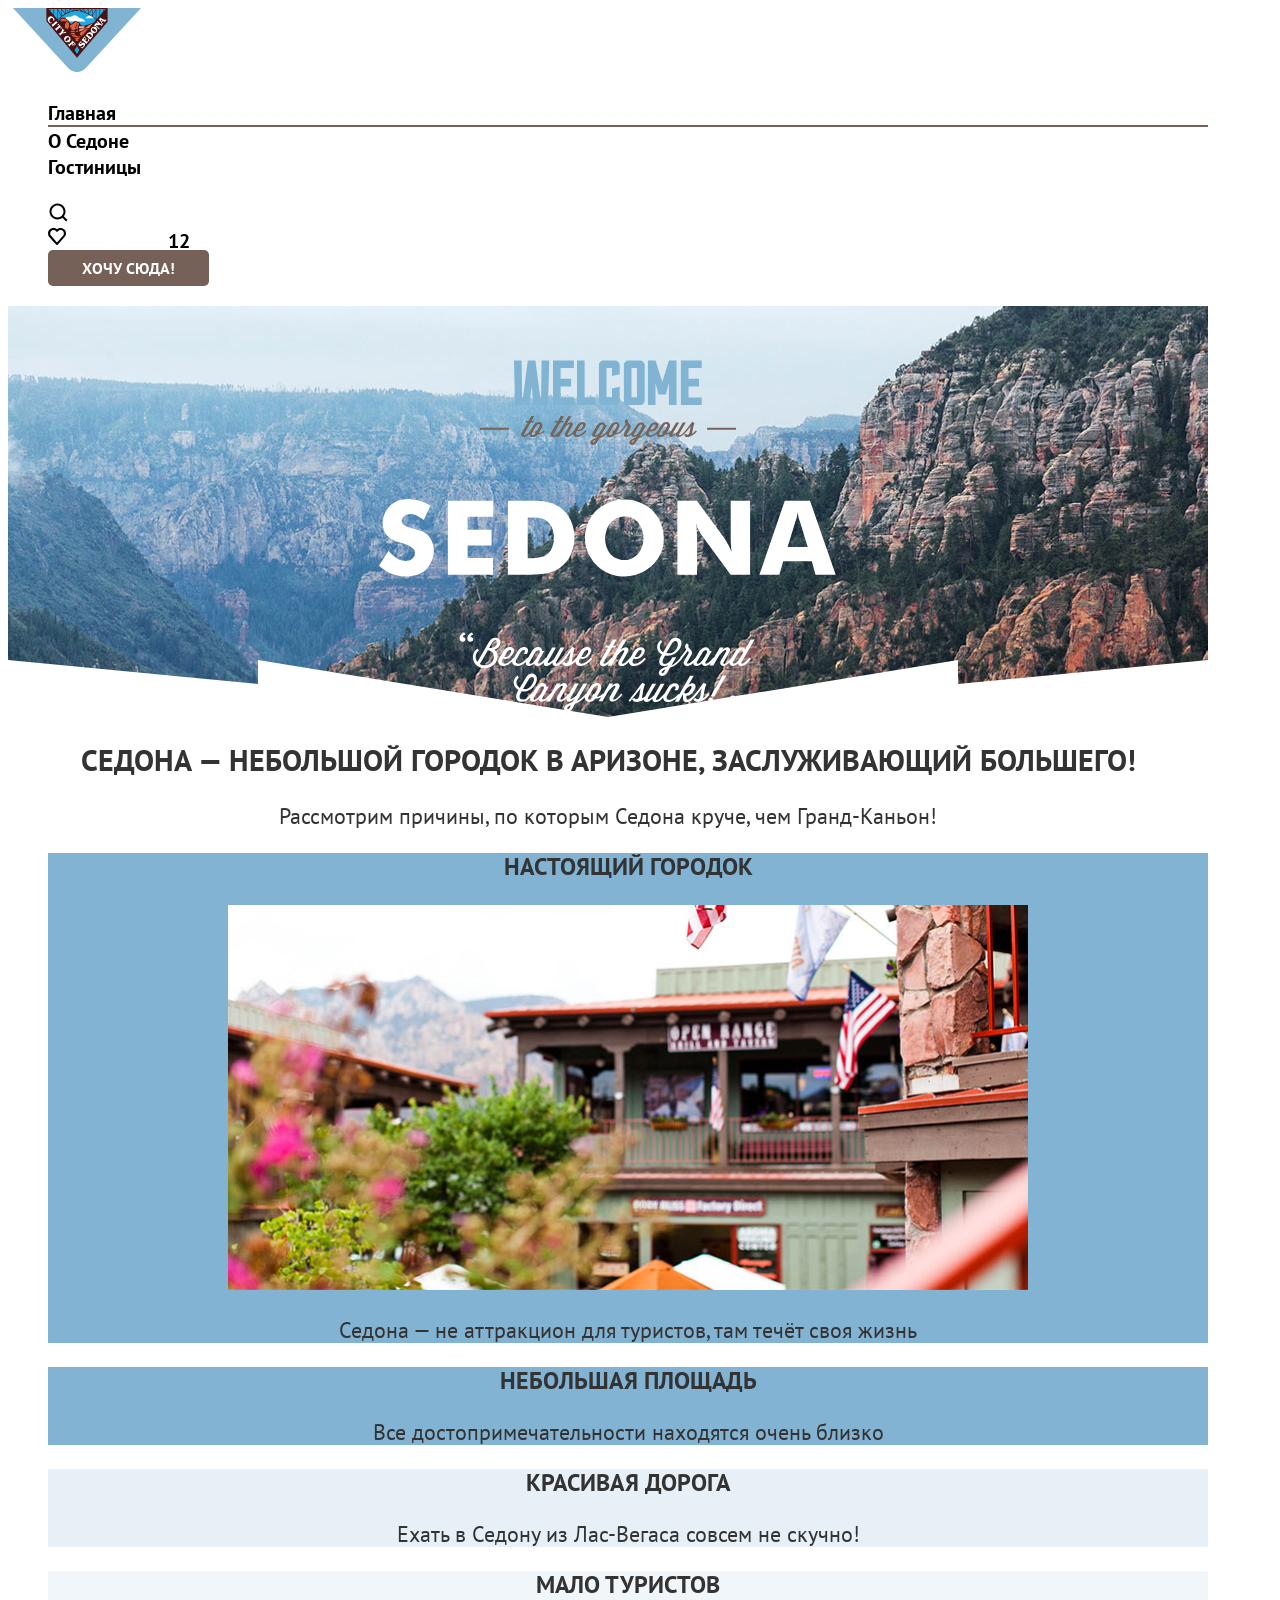
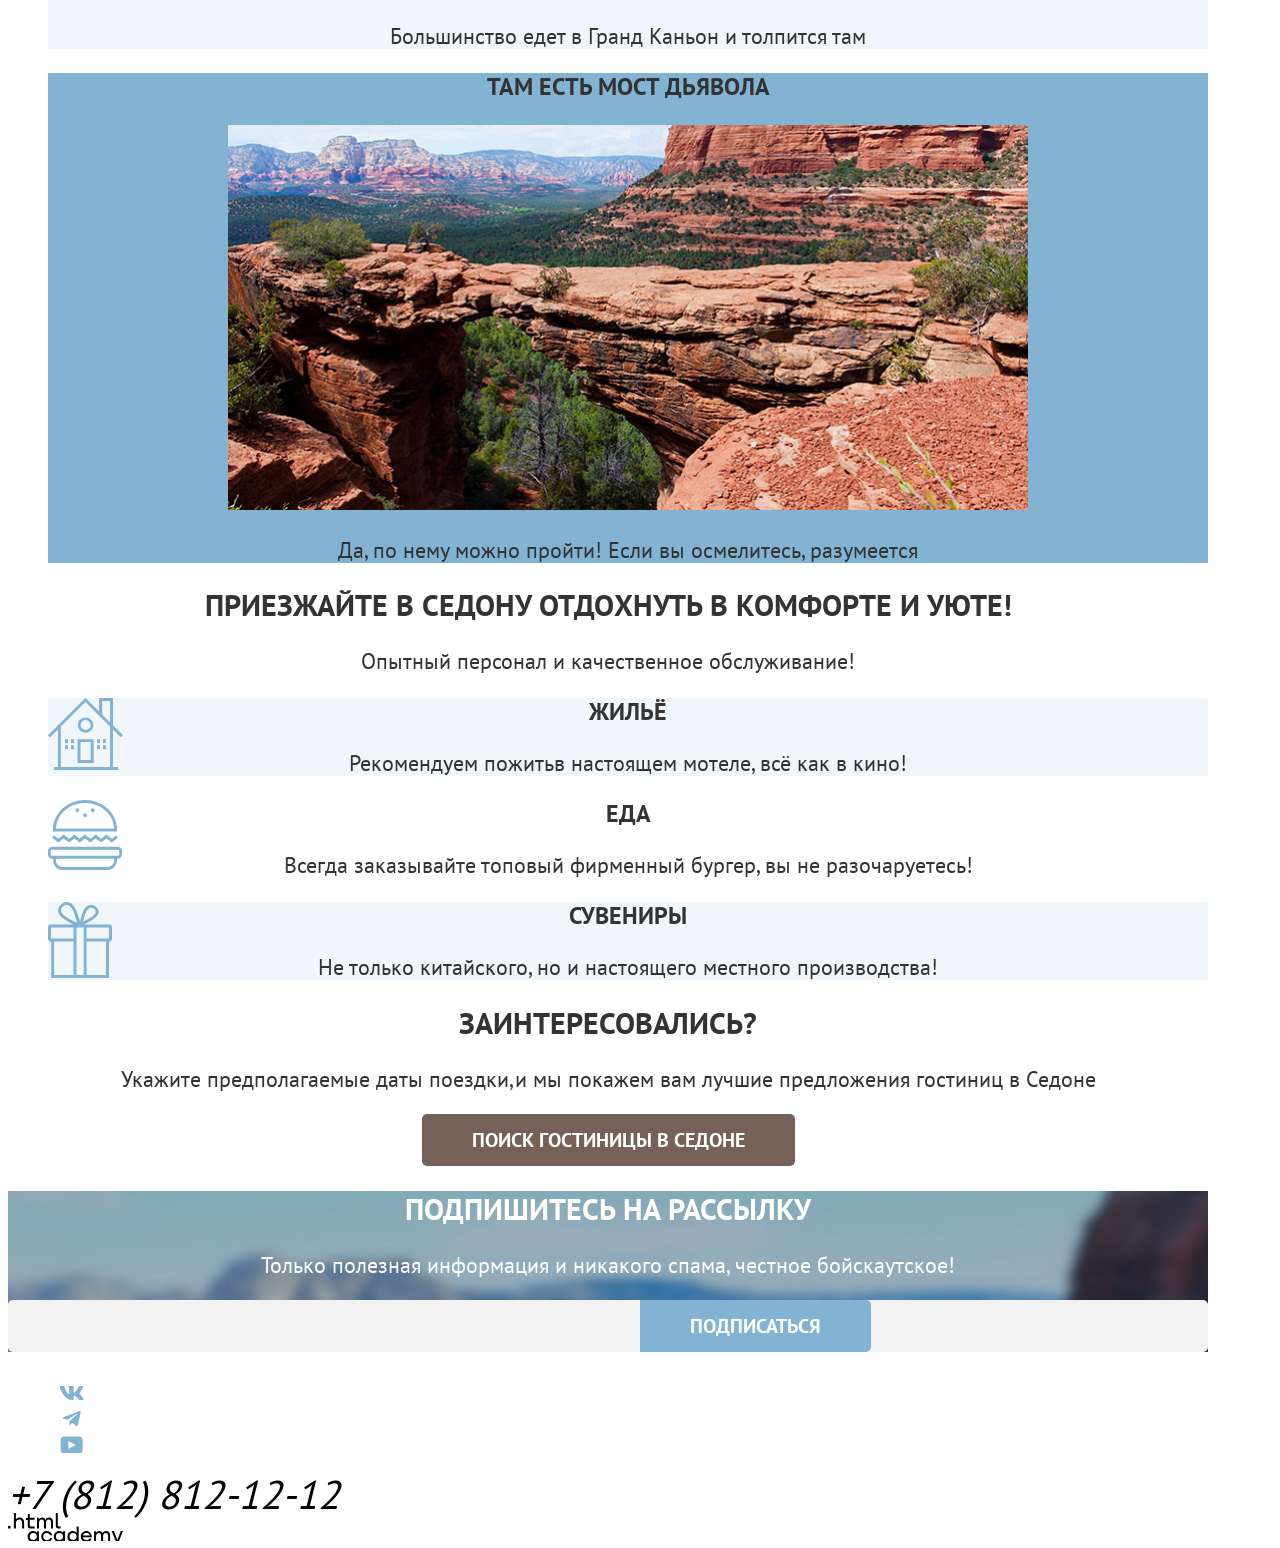
==== commit 0d4f3416: "Добавляет базовую стилизацию всех страниц" ====
--- a/index.html
+++ b/index.html
@@ -24,7 +24,7 @@
             <a class="navigation-link" href="catalog.html">Гостиницы</a>
           </li>
         </ul>
-        <ul class="navigation-list-user">
+        <ul class="navigation-list">
           <li class="navigation-item">
             <a class="navigation-link navigation-user-search" href="#">
               <span class="visually-hidden">Поиск</span>
@@ -50,37 +50,37 @@
         <img src="images/index/welcome-sedona.svg" width="458" height="352" alt="Welcome to the gorgeous Sedona, because the Grand Canyon sucks!">
       </section>
       <section class="advantages">
-        <h2 class="advantages-title title">Седона — небольшой городок в Аризоне, заслуживающий большего!</h2>
+        <h2 class="advantages-title">Седона — небольшой городок в Аризоне, заслуживающий большего!</h2>
         <p class="advantages-discription">
           Рассмотрим причины, по которым Седона круче, чем Гранд-Каньон!
         </p>
         <ul class="advantages-list">
-          <li class="advantages-item">
+          <li class="advantages-item advantages-item-1">
             <h3 class="advantages-item-title">Настоящий городок</h3>
             <img src="images/index/real-town.jpg" width="800" height="385" alt="Фотография городка">
             <p class="advantages-discription">
               Седона — не аттракцион для туристов, там течёт своя жизнь
             </p>
           </li>
-          <li class="advantages-item">
+          <li class="advantages-item ">
             <h3 class="advantages-item-title">Небольшая площадь</h3>
             <p class="advantages-discription">
               Все достопримечательности находятся очень близко
             </p>
           </li>
-          <li class="advantages-item">
+          <li class="advantages-item advantages-item-3">
             <h3 class="advantages-item-title">Красивая дорога</h3>
             <p class="advantages-discription">
               Ехать в Седону из Лас-Вегаса совсем не скучно!
             </p>
           </li>
-          <li class="advantages-item">
+          <li class="advantages-item advantages-item-4">
             <h3 class="advantages-item-title">Мало туристов</h3>
             <p class="advantages-discription">
               Большинство едет в Гранд Каньон и толпится там
             </p>
           </li>
-          <li class="advantages-item">
+          <li class="advantages-item advantages-item-5">
             <h3 class="advantages-item-title">Там есть мост дьявола</h3>
             <img src="images/index/devils-bridge.jpg" width="800" height="385" alt="Фотография коньона">
             <p class="advantages-discription">Да, по нему можно пройти! Если вы осмелитесь, разумеется</p>
@@ -88,20 +88,20 @@
         </ul>
       </section>
       <section class="services">
-        <h2 class="services-title title">Приезжайте в Седону отдохнуть в комфорте и уюте!</h2>
+        <h2 class="services-title">Приезжайте в Седону отдохнуть в комфорте и уюте!</h2>
         <p class="services-discription">Опытный персонал и качественное обслуживание!</p>
         <ul class="services-list">
-          <li class="services-item apartments">
+          <li class="services-item services-item-1">
             <h3 class="services-item-title">Жильё</h3>
             <p class="services-discription">Рекомендуем пожитьв настоящем мотеле,
               всё как в кино!</p>
           </li>
-          <li class="services-item food">
+          <li class="services-item services-item-2">
             <h3 class="services-item-title">Еда</h3>
             <p class="services-discription">Всегда заказывайте
               топовый фирменный бургер, вы не разочаруетесь!</p>
           </li>
-          <li class="services-item souvenirs">
+          <li class="services-item services-item-3">
             <h3 class="services-item-title">Сувениры</h3>
             <p class="services-discription">Не только китайского,
               но и настоящего местного производства!</p>
@@ -109,13 +109,13 @@
         </ul>
       </section>
       <section class="booking">
-        <h2 class="booking-title title">Заинтересовались?</h2>
+        <h2 class="booking-title">Заинтересовались?</h2>
         <p class="booking-discription">Укажите предполагаемые даты поездки,и мы покажем вам лучшие предложения гостиниц
           в Седоне</p>
         <button class="booking-button" type="button">ПОИСК ГОСТИНИЦЫ В СЕДОНЕ</button>
       </section>
       <section class="newsletters">
-        <h2 class="newsletters-title title">Подпишитесь на рассылку</h2>
+        <h2 class="newsletters-title">Подпишитесь на рассылку</h2>
         <p class="newsletters-discription">Только полезная информация и никакого спама, честное бойскаутское!</p>
         <form class="newsletters-form" action="https://echo.htmlacademy.ru/" method="post">
           <label class="visually-hidden"> <span class="visually-hidden">Ваш e-mail</span>
@@ -128,13 +128,13 @@
     <footer class="page-footer">
       <ul class="footer-social-contact">
         <li class="social-contact-item">
-          <a class="social-link vk" href="https://vk.com/htmlacademy"><span class="visually-hidden">Vkontakte</span></a>
+          <a class="social-link vk-link" href="https://vk.com/htmlacademy"><span class="visually-hidden">Vkontakte</span></a>
         </li>
         <li class="social-contact-item">
-          <a class="social-link telegram" href="https://t.me/htmlacademy"><span class="visually-hidden">Telegram</span></a>
+          <a class="social-link telegram-link" href="https://t.me/htmlacademy"><span class="visually-hidden">Telegram</span></a>
         </li>
         <li class="social-contact-item">
-          <a class="social-link youtube" href="https://www.youtube.com/user/htmlacademyru"><span class="visually-hidden">Yuotube</span></a>
+          <a class="social-link youtube-link" href="https://www.youtube.com/user/htmlacademyru"><span class="visually-hidden">Yuotube</span></a>
         </li>
       </ul>
       <address class="footer-contact">
--- a/styles/style.css
+++ b/styles/style.css
@@ -1,13 +1,14 @@
-@font-face {
-  font-family:"PT Sans";
-  font-style: normal;
-  font-weight: 400;
-  src: url(../fonts/ptsans-400.woff2) format("woff2");
-  font-display: swap;
-}
 @font-face {
   font-family: "PT Sans";
   font-style: normal;
+  font-weight: 400;
+  src: url(../fonts/ptsans-400.woff2) format("woff2");
+  font-display: swap;
+}
+
+@font-face {
+  font-family: "PT Sans";
+  font-style: normal;
   font-weight: 700;
   src: url(../fonts/ptsans-700.woff2) format("woff2");
   font-display: swap;
@@ -17,29 +18,20 @@
   font-family: "PT Sans", sans-serif;
   font-size: 22px;
   line-height: 26px;
-  color:#333333;
+  color: #333333;
   background-color: #FFFFFF;
   width: 1200px;
 
 }
-ul {
-  list-style: none;
-}
-a {
- text-decoration: none;
-}
+
 .visually-hidden {
   visibility: hidden;
 }
 
-.title {
-  font-size: 30px;
-  line-height: 36px;
-  font-weight: 700;
-}
-
-.page-header {
-
+.page-header {}
+
+.navigation-list {
+  list-style: none;
 }
 
 .navigation-link {
@@ -48,6 +40,7 @@
   font-weight: 700;
   text-align: center;
   color: #000000;
+  text-decoration: none;
 }
 
 .navigation-item-current {
@@ -66,6 +59,7 @@
 
 
 .navigation-user-here {
+  padding: 8px 34px;
   font-size: 16px;
   line-height: 20px;
   font-weight: 700;
@@ -75,35 +69,41 @@
   border-radius: 5px;
 }
 
-.main-index {
- text-align: center;
-}
+.main-index {}
 
 .hero {
   background-image: url("../images/index/background-index/hero-mask.svg"), url("../images/index/background-index/hero-background.jpg");
   background-repeat: no-repeat;
   background-size: 100%, 100%;
   background-position: bottom, center;
-
+  text-align: center;
 }
 
 .advantages {
- text-align: center;
+  text-align: center;
 }
 
 .advantages-title {
-
-}
-
-.advantages-item:nth-child(1), .advantages-item:nth-child(5){
-  background-color:#82B3D3;
-}
-
-.advantages-item:nth-child(2), .advantages-item:nth-child(4) {
+  font-size: 30px;
+  line-height: 36px;
+  font-weight: 700;
+  text-transform: uppercase;
+}
+
+.advantages-list {
+  list-style: none;
+}
+
+.advantages-item {
+  background-color: #82B3D3;
+}
+
+.advantages-item-2,
+.advantages-item-4 {
   background-color: rgba(131, 179, 211, 0.12);
 }
 
-.advantages-item:nth-child(3) {
+.advantages-item-3 {
   background-color: rgba(131, 179, 211, 0.2);
 }
 
@@ -111,36 +111,61 @@
   font-size: 24px;
   line-height: 28px;
   font-weight: 700;
+  text-transform: uppercase;
 }
 
 .services {
- text-align: center;
-}
-
-.services-item:nth-child(1), .services-item:nth-child(3) {
+  text-align: center;
+}
+
+.services-title {
+  font-size: 30px;
+  line-height: 36px;
+  font-weight: 700;
+  text-transform: uppercase;
+}
+
+.services-list {
+  list-style: none;
+}
+
+.services-item-1 {
   background-color: rgba(131, 179, 211, 0.12);
-}
-
-.apartments {
   background-image: url("../images/index/apartments.svg");
   background-repeat: no-repeat;
 }
 
-.food {
+.services-item-2 {
   background-image: url("../images/index/food.svg");
   background-repeat: no-repeat;
 }
 
-.souvenirs {
+.services-item-3 {
+  background-color: rgba(131, 179, 211, 0.12);
   background-image: url("../images/index/souvenirs.svg");
   background-repeat: no-repeat;
 }
 
+.services-item-title {
+  font-size: 24px;
+  line-height: 28px;
+  font-weight: 700;
+  text-transform: uppercase;
+}
+
 .booking {
-
+  text-align: center;
+}
+
+.booking-title {
+  font-size: 30px;
+  line-height: 36px;
+  font-weight: 700;
+  text-transform: uppercase;
 }
 
 .booking-button {
+  padding: 8px 50px;
   font-family: "PT Sans", sans-serif;
   font-size: 20px;
   line-height: 36px;
@@ -153,9 +178,19 @@
 }
 
 .newsletters {
-background-image: url("../images/index/background-index/subscrube.jpg");
-background-repeat: no-repeat;
-color: #FFFFFF;
+  background-image: url("../images/index/background-index/subscribe.jpg");
+  background-repeat: no-repeat;
+  background-size: cover;
+  color: #FFFFFF;
+  text-align: center;
+
+}
+
+.newsletters-title {
+  font-size: 30px;
+  line-height: 36px;
+  font-weight: 700;
+  text-transform: uppercase;
 }
 
 .newsletters-form {
@@ -164,6 +199,7 @@
 }
 
 .newsletters-button {
+  padding: 8px 50px;
   font-family: "PT Sans", sans-serif;
   font-size: 20px;
   line-height: 36px;
@@ -173,24 +209,26 @@
   color: #FFFFFF;
   box-shadow: none;
   border: none;
-  border-radius: 5px;
-}
-
-.page-footer {
-
-}
-
-.vk {
+  border-radius: 0 5px 5px 0;
+}
+
+.page-footer {}
+
+.footer-social-contact {
+  list-style: none;
+}
+
+.vk-link {
   background-image: url(../images/social-vk.svg);
   background-repeat: no-repeat;
 }
 
-.telegram {
+.telegram-link {
   background-image: url(../images/social-telegram.svg);
   background-repeat: no-repeat;
 }
 
-.youtube {
+.youtube-link {
   background-image: url(../images/social-youtube.svg);
   background-repeat: no-repeat;
 
@@ -202,6 +240,7 @@
   line-height: 40px;
   font-weight: 400;
   color: #000000;
+  text-decoration: none;
 }
 
 .footer-contact-link-htmlacademy {
@@ -212,5 +251,294 @@
 .wrapper {
   background-image: url("../images/catalog/backgroud-catalog/catalog-background.jpg");
   background-repeat: no-repeat;
-  background-position: 100% 100%;
-}
+  background-size: cover;
+}
+
+.header-inner {
+  color: #FFFFFF;
+}
+
+.header-inner-title {
+  font-size: 60px;
+  line-height: 78px;
+  font-weight: 700;
+}
+
+.breadcrumbs-list {
+  list-style: none;
+}
+
+.breadcrumbs-link-index {
+  background-image: url(../images/catalog/home.svg);
+  background-repeat: no-repeat;
+}
+
+.breadcrumbs-link-hotel {
+  font-size: 16px;
+  line-height: 21px;
+  font-weight: 400;
+}
+
+.catalog-filter-title {
+  font-size: 20px;
+  line-height: 24px;
+  font-weight: 700;
+  color: #FFFFFF;
+}
+
+.catalog-filter-list {
+  list-style: none;
+}
+
+.control {
+  font-size: 18px;
+  line-height: 23px;
+  font-weight: 400;
+  color: #FFFFFF;
+}
+
+.catalog-filters-group input[type="text"] {
+  font-size: 18px;
+  line-height: 24px;
+  font-weight: 700;
+  color: #000000;
+  background-color: #F2F2F2;
+  box-shadow: none;
+  border: none;
+}
+
+.field-1 {
+  border-radius: 2px 0 0 2px;
+}
+
+.field-2 {
+  border-radius: 0 2px 2px 0;
+}
+
+.button-submit {
+  font-family: "PT Sans", sans-serif;
+  padding: 8px 50px;
+  font-size: 16px;
+  line-height: 20px;
+  font-weight: 700;
+  text-transform: uppercase;
+  background-color: #82B3D3;
+  color: #FFFFFF;
+  box-shadow: none;
+  border: none;
+  border-radius: 2px;
+}
+
+
+.button-reset {
+  font-family: "PT Sans", sans-serif;
+  padding: 8px 50px;
+  font-size: 16px;
+  line-height: 20px;
+  font-weight: 700;
+  text-transform: uppercase;
+  color: #FFFFFF;
+  box-shadow: none;
+  border: none;
+  border-radius: 2px;
+  opacity: 0.5;
+}
+
+.catalog-hotel-title {
+  font-size: 30px;
+  line-height: 36px;
+  font-weight: 700;
+  text-transform: uppercase;
+}
+
+.select-control {
+  padding: 14px 131px 14px 20px;
+  font-size: 18px;
+  line-height: 21px;
+  font-weight: 400;
+  color: #333333;
+  border-radius: 2px;
+}
+
+.page-view-list {
+  list-style: none;
+}
+
+.page-view-link {
+  border: #000000 solid 2px;
+  border-radius: 2px;
+}
+
+.link-tile {
+  background-image: url(../images/catalog/tile.svg);
+  background-repeat: no-repeat;
+  background-position: center;
+}
+
+.link-card {
+  background-image: url(../images/catalog/card.svg);
+  background-repeat: no-repeat;
+  background-position: center;
+}
+
+.link-list {
+  background-image: url(../images/catalog/list.svg);
+  background-repeat: no-repeat;
+  background-position: center;
+}
+
+.hotel-list {
+  list-style: none;
+}
+
+.hotel-card-link {
+  text-decoration: none;
+}
+
+.hotel-card-title {
+  font-size: 24px;
+  line-height: 28px;
+  font-weight: 700;
+  color: #000000;
+}
+
+.hotel-card-group, .hotel-card-price {
+  font-size: 18px;
+  line-height: 21px;
+  font-weight: 400;
+  color: #333333;
+}
+
+.show-more {
+  padding: 8px 26px;
+  font-size: 16px;
+  line-height: 20px;
+  font-weight: 700;
+  color: #FFFFFF;
+  text-align: center;
+  text-transform: uppercase;
+  text-decoration: none;
+  background-color: #756157;
+  border-radius: 5px;
+}
+
+.favorites {
+  font-family: "PT Sans", sans-serif;
+  padding: 8px 20px;
+  font-size: 16px;
+  line-height: 20px;
+  font-weight: 700;
+  color: #FFFFFF;
+  text-align: center;
+  text-transform: uppercase;
+  text-decoration: none;
+  background-color: #82B3D3;
+  box-shadow: none;
+  border: none;
+  border-radius: 5px;
+}
+
+.in-favorites {
+  font-family: "PT Sans", sans-serif;
+  padding: 8px 18px;
+  font-size: 16px;
+  line-height: 20px;
+  font-weight: 700;
+  color: #FFFFFF;
+  text-align: center;
+  text-transform: uppercase;
+  text-decoration: none;
+  background-color: #7DB54F;
+  box-shadow: none;
+  border: none;
+  border-radius: 5px;
+}
+
+.rating-result {
+  padding: 9px 22px 8px 23px;
+  font-size: 16px;
+  line-height: 20px;
+  font-weight: 400;
+  color: #333333;
+  text-align: center;
+  text-transform: uppercase;
+  background-color: #F2F2F2;
+  border-radius: 5px;
+}
+
+.number-of-stars {
+  background-image: url(../images/catalog/star.svg);
+  background-repeat: no-repeat;
+}
+
+.pagination-list {
+  list-style: none;
+}
+
+.pagination-link {
+  padding: 12px 24px;
+  text-decoration: none;
+  font-size: 20px;
+  line-height: 36px;
+  font-weight: 700;
+  text-align: center;
+  color: #FFFFFF;
+  background-color: #82B3D3;
+  border-radius: 5px;
+}
+
+.pagination-cuttent {
+  padding: 12px 24px;
+  text-decoration: none;
+  font-size: 20px;
+  line-height: 36px;
+  font-weight: 700;
+  text-align: center;
+  color: #000000;
+  background-color: #F2F2F2;
+  border-radius: 5px;
+}
+
+.pagination-next {
+  padding: 16px 22px;
+  text-decoration: none;
+  font-size: 20px;
+  line-height: 36px;
+  font-weight: 700;
+  text-align: center;
+  color: #000000;
+  background-color: #F2F2F2;
+  border-radius: 5px;
+}
+
+
+.newsletters-catalog {
+  color: #000000;
+  text-align: center;
+}
+
+.newsletters-catalog-title {
+  font-size: 30px;
+  line-height: 36px;
+  font-weight: 700;
+  text-transform: uppercase;
+}
+
+.newsletters-catalog-form {
+  background-color: #F2F2F2;
+  border-radius: 5px;
+}
+
+.newsletters-catalog-button {
+  padding: 8px 50px;
+  font-family: "PT Sans", sans-serif;
+  font-size: 20px;
+  line-height: 36px;
+  font-weight: 700;
+  text-transform: uppercase;
+  background-color: #82B3D3;
+  color: #FFFFFF;
+  box-shadow: none;
+  border: none;
+  border-radius: 0 5px 5px 0;
+}
